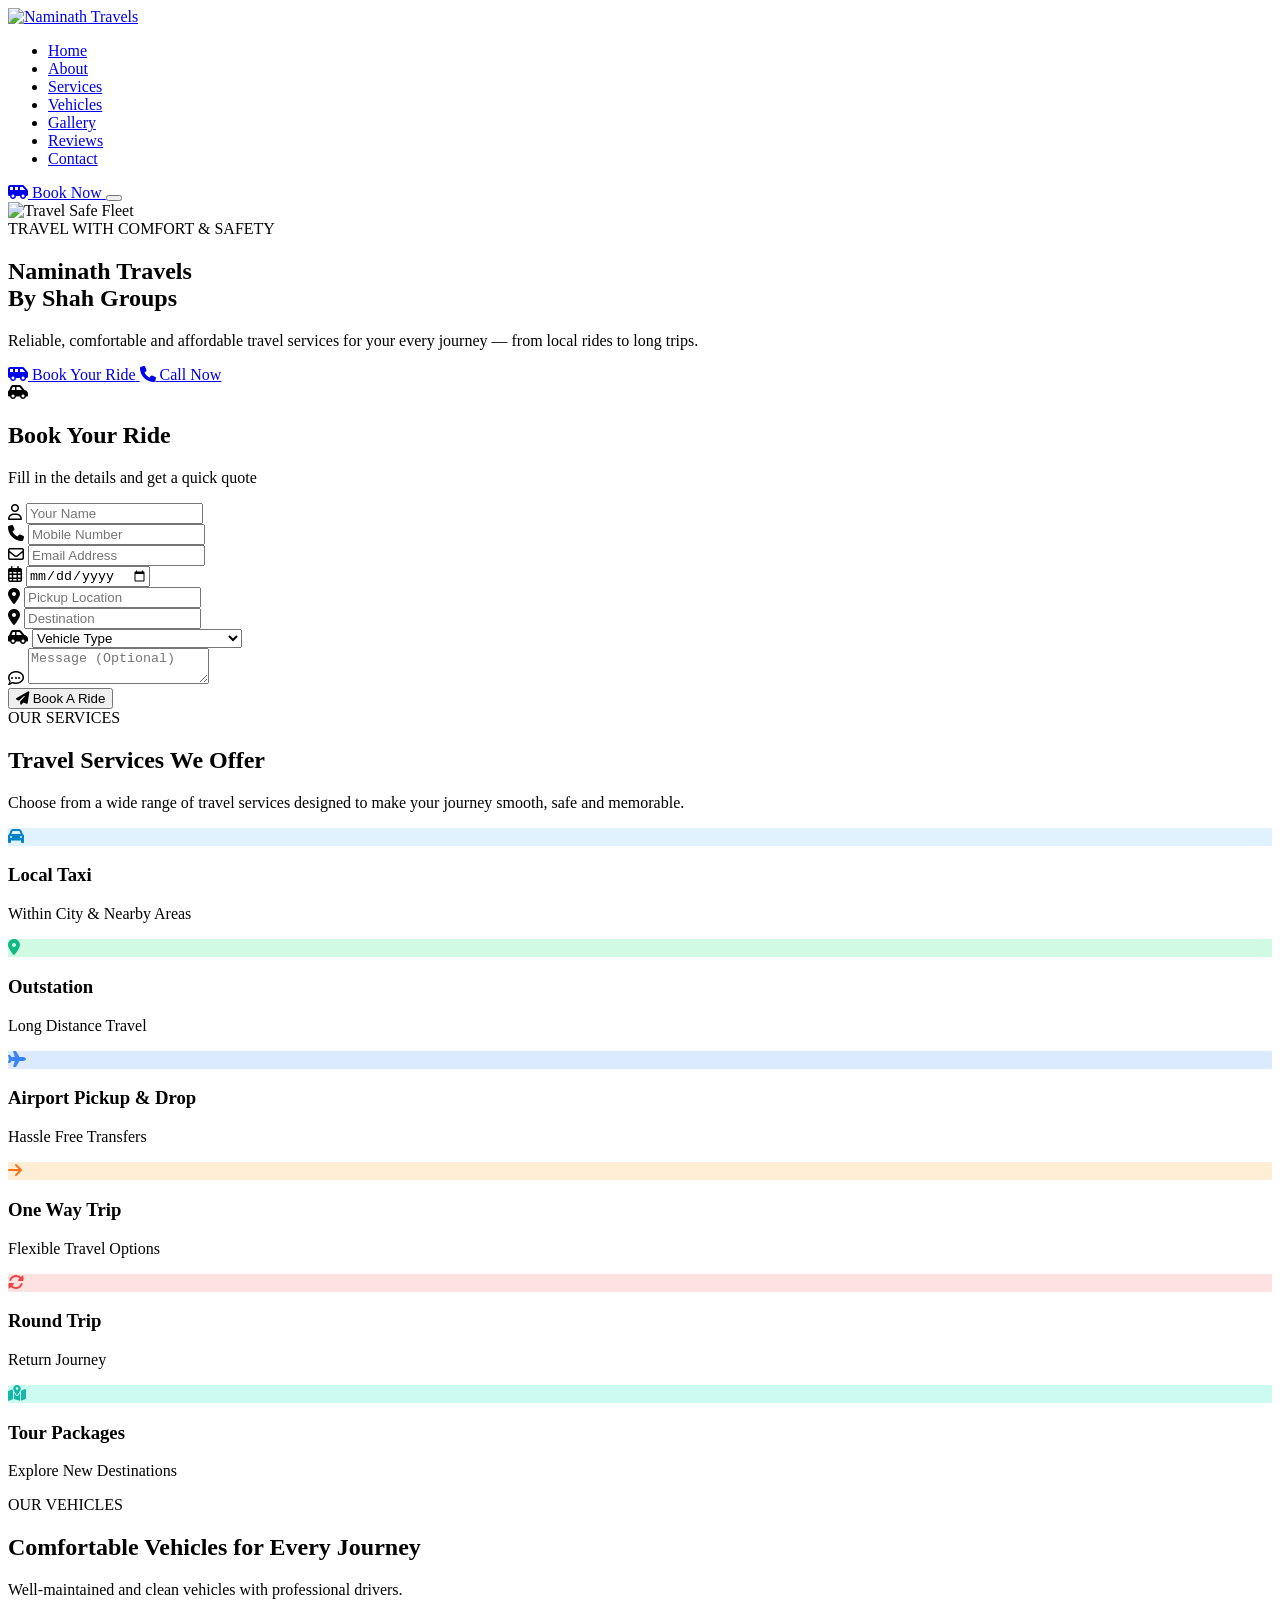
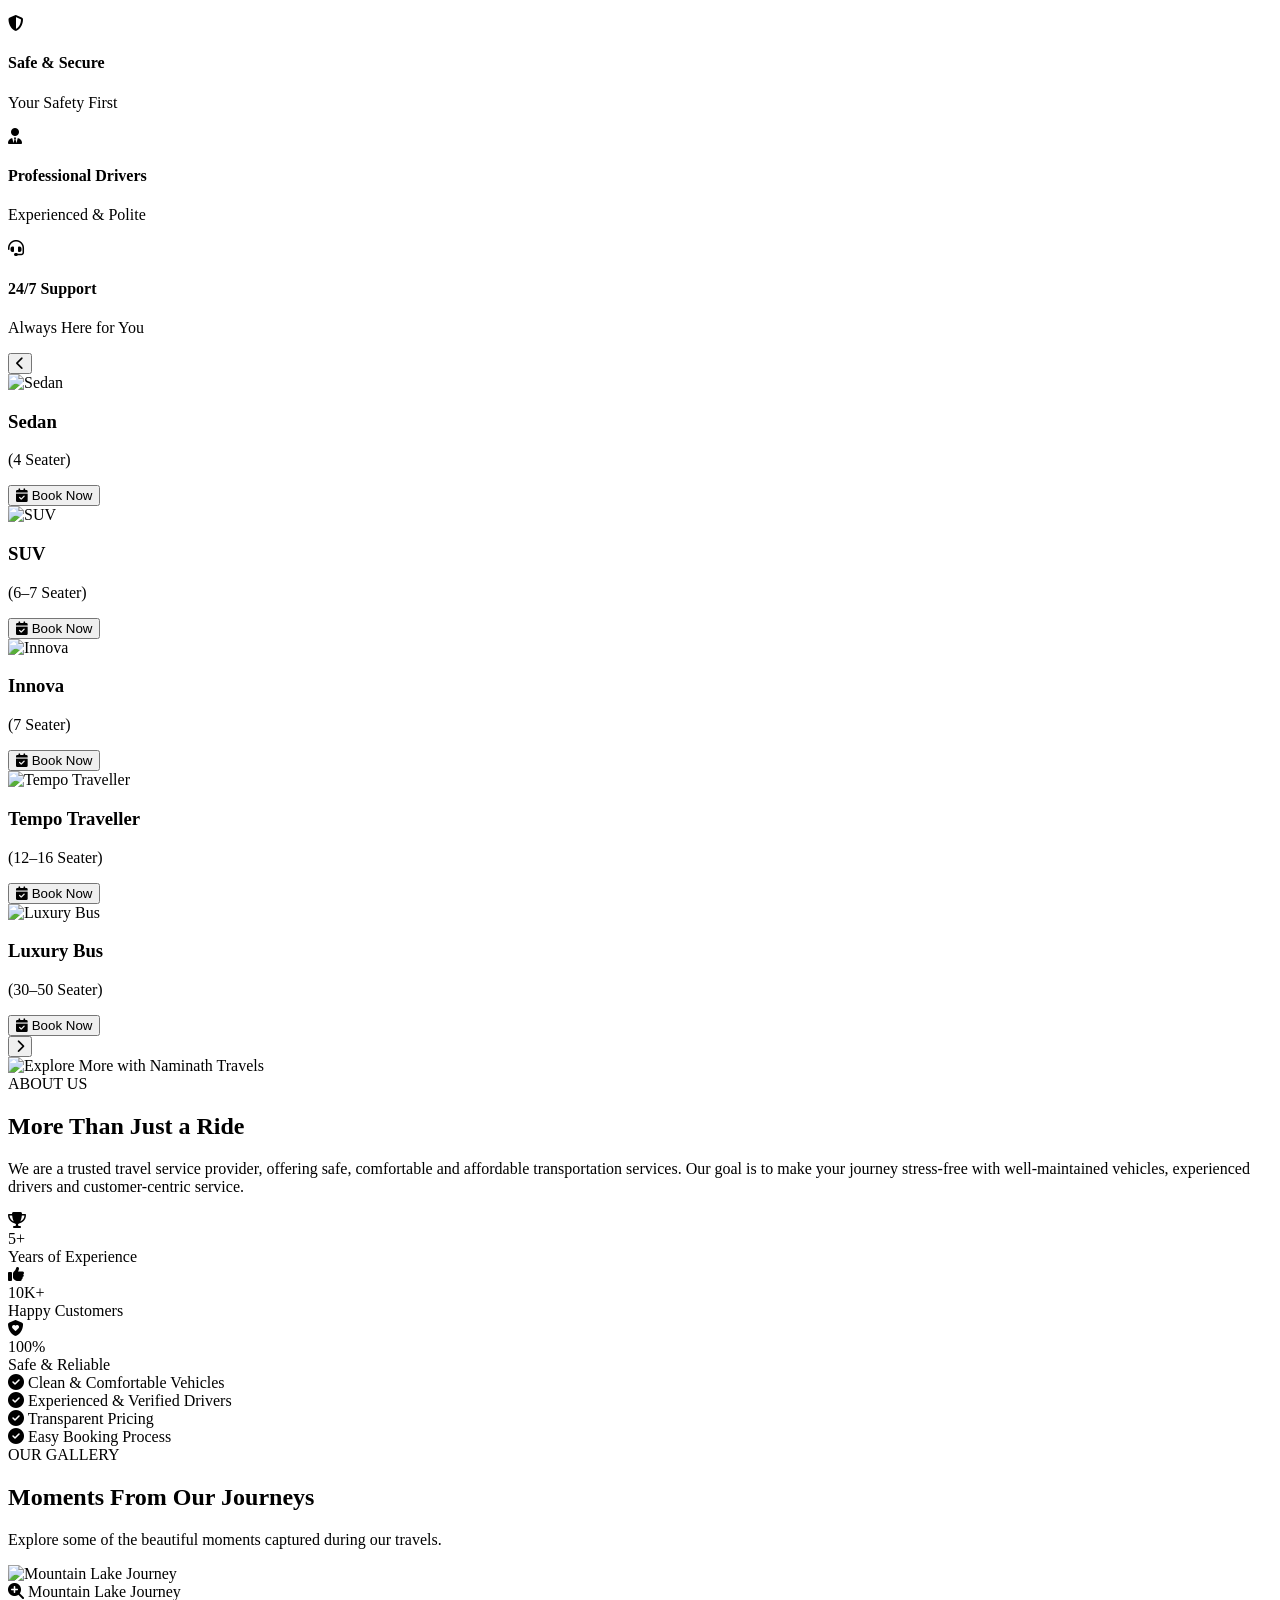
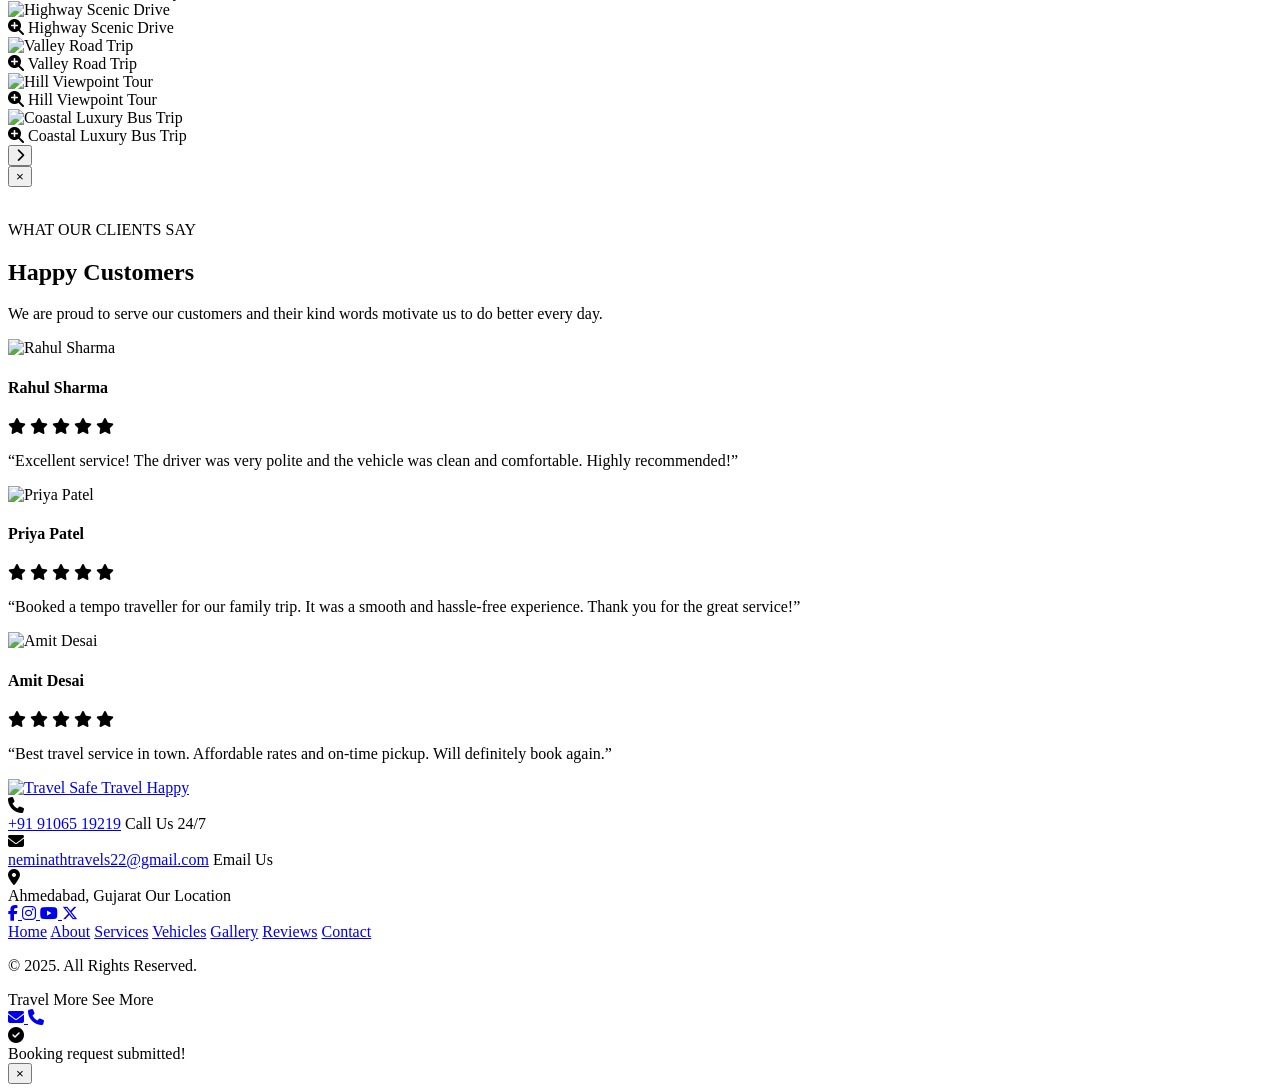
==== index.html @ 917da2f0 "first commit" ====
<!DOCTYPE html>
<html lang="en">

<head>

    <meta charset="UTF-8">

    <meta name="viewport" content="width=device-width, initial-scale=1.0">
    <meta name="google-site-verification" content="MZbZ-agS3AE0pfpEqQCuHUYzYTMNM126aPhy4WD2E-c" />

    <title>Naminath Travels - Safe Journeys Happy Memories | Taxi &amp; Tour Services</title>

    <meta name="description"
        content="Naminath Travels - Reliable, comfortable and affordable travel services for your every journey — from local rides to outstation long trips. Sedan, SUV, Innova, Tempo Traveller & Luxury Bus.">
    <meta name="keywords"
        content="naminath travels, taxi service, car rental, outstation cab, tempo traveller, luxury bus, ahmedabad gujarat, safe journeys, travel booking">
    <meta property="og:title" content="Naminath Travels - Travel Safe Travel Happy">
    <meta property="og:description"
        content="Reliable, comfortable and affordable travel services for your every journey.">
    <meta property="og:image" content="assets/images/hero-banner.png">
    <meta property="og:type" content="website">

    <link rel="preconnect" href="https://fonts.googleapis.com">
    <link rel="preconnect" href="https://fonts.gstatic.com" crossorigin>
    <link
        href="https://fonts.googleapis.com/css2?family=Caveat:wght@600;700&family=Plus+Jakarta+Sans:ital,wght@0,300;0,400;0,500;0,600;0,700;0,800;1,400;1,600&display=swap"
        rel="stylesheet">

    <link rel="stylesheet" href="https://cdnjs.cloudflare.com/ajax/libs/font-awesome/6.4.0/css/all.min.css"
        integrity="sha512-iecdLmaskl7CVkqkXNQ/ZH/XLlvWZOJyj7Yy7tcenmpD1ypASozpmT/E0iPtmFIB46ZmdtAc9eNBvH0H/ZpiBw=="
        crossorigin="anonymous" referrerpolicy="no-referrer" />

    <link rel="stylesheet" href="assets/css/style.css?v=4">

    <link rel="icon" type="image/png" href="assets/images/logo.png">
</head>

<body id="page-top">

    <header class="site-header" id="top-header">
        <div class="header-container">

            <a href="#home" class="brand-logo" aria-label="Naminath Travels Homepage">
                <img src="assets/images/logo.png" alt="Naminath Travels" class="logo-img">
            </a>

            <nav class="main-navigation" id="main-nav" aria-label="Main Navigation">
                <ul class="nav-menu">
                    <li class="nav-item"><a href="#home" class="nav-link active">Home</a></li>
                    <li class="nav-item"><a href="#about" class="nav-link">About</a></li>
                    <li class="nav-item"><a href="#services" class="nav-link">Services</a></li>
                    <li class="nav-item"><a href="#vehicles" class="nav-link">Vehicles</a></li>
                    <li class="nav-item"><a href="#gallery" class="nav-link">Gallery</a></li>
                    <li class="nav-item"><a href="#reviews" class="nav-link">Reviews</a></li>
                    <li class="nav-item"><a href="#contact" class="nav-link">Contact</a></li>
                </ul>
            </nav>

            <div class="header-actions">

                <a href="#booking-section" class="btn btn-primary btn-book-header">
                    <i class="fa-solid fa-van-shuttle"></i>
                    <span>Book Now</span>
                </a>

                <button class="mobile-toggle" id="mobile-menu-toggle" aria-label="Toggle navigation menu"
                    aria-expanded="false">
                    <span class="bar"></span>
                    <span class="bar"></span>
                    <span class="bar"></span>
                </button>
            </div>
        </div>
    </header>

    <main id="main-content">

        <section class="hero-section" id="home">

            <div class="hero-background-wrapper">
                <img src="assets/images/hero-banner.png" alt="Travel Safe Fleet" class="hero-bg-img">
                <div class="hero-overlay"></div>
            </div>

            <div class="container hero-container">

                <div class="hero-content">
                    <span class="hero-badge">TRAVEL WITH COMFORT &amp; SAFETY</span>
                    <h1 class="hero-title">
                        Naminath Travels<br>
                        <span class="text-orange">By Shah Groups</span>
                    </h1>
                    <p class="hero-description">
                        Reliable, comfortable and affordable travel services for your every journey &mdash; from local
                        rides to long trips.
                    </p>
                    <div class="hero-cta-buttons">

                        <a href="#booking-card" class="btn btn-primary btn-hero">
                            <i class="fa-solid fa-van-shuttle"></i>
                            <span>Book Your Ride</span>
                        </a>

                        <a href="tel:9106519219" class="btn btn-dark btn-hero">
                            <i class="fa-solid fa-phone"></i>
                            <span>Call Now</span>
                        </a>
                    </div>
                </div>

                <div class="hero-form-wrapper" id="booking-section">
                    <div class="booking-card" id="booking-card">

                        <div class="booking-card-header">
                            <div class="card-icon">
                                <i class="fa-solid fa-car-side"></i>
                            </div>
                            <div>
                                <h2 class="card-title">Book Your Ride</h2>
                                <p class="card-subtitle">Fill in the details and get a quick quote</p>
                            </div>
                        </div>

                        <div id="booking-alert" class="booking-alert" style="display: none;" role="alert"></div>

                        <form id="booking-form" class="booking-form" action="#" onsubmit="return false;" novalidate>

                            <div class="form-grid-2">

                                <div class="form-group">
                                    <div class="input-icon-wrapper">
                                        <i class="fa-regular fa-user input-icon"></i>
                                        <input type="text" name="name" id="name" class="form-control"
                                            placeholder="Your Name" required>
                                    </div>
                                </div>

                                <div class="form-group">
                                    <div class="input-icon-wrapper">
                                        <i class="fa-solid fa-phone input-icon"></i>
                                        <input type="tel" name="mobile" id="mobile" class="form-control"
                                            placeholder="Mobile Number" required>
                                    </div>
                                </div>
                            </div>

                            <div class="form-grid-2">

                                <div class="form-group">
                                    <div class="input-icon-wrapper">
                                        <i class="fa-regular fa-envelope input-icon"></i>
                                        <input type="email" name="email" id="email" class="form-control"
                                            placeholder="Email Address" required>
                                    </div>
                                </div>

                                <div class="form-group">
                                    <div class="input-icon-wrapper">
                                        <i class="fa-regular fa-calendar-days input-icon"></i>
                                        <input type="date" name="travel_date" id="travel_date" class="form-control"
                                            required>
                                    </div>
                                </div>
                            </div>

                            <div class="form-grid-2">

                                <div class="form-group">
                                    <div class="input-icon-wrapper">
                                        <i class="fa-solid fa-location-dot input-icon"></i>
                                        <input type="text" name="pickup" id="pickup" class="form-control"
                                            placeholder="Pickup Location" required>
                                    </div>
                                </div>

                                <div class="form-group">
                                    <div class="input-icon-wrapper">
                                        <i class="fa-solid fa-location-dot input-icon"></i>
                                        <input type="text" name="destination" id="destination" class="form-control"
                                            placeholder="Destination" required>
                                    </div>
                                </div>
                            </div>

                            <div class="form-group">
                                <div class="input-icon-wrapper">
                                    <i class="fa-solid fa-car-side input-icon"></i>
                                    <select name="vehicle_type" id="vehicle_type" class="form-control custom-select"
                                        required>
                                        <option value="" disabled selected>Vehicle Type</option>
                                        <option value="Sedan (4 Seater)">Sedan (4 Seater)</option>
                                        <option value="SUV (6–7 Seater)">SUV (6–7 Seater)</option>
                                        <option value="Innova (7 Seater)">Innova (7 Seater)</option>
                                        <option value="Tempo Traveller (12–16 Seater)">Tempo Traveller (12–16 Seater)
                                        </option>
                                        <option value="Luxury Bus (30–50 Seater)">Luxury Bus (30–50 Seater)</option>
                                    </select>
                                </div>
                            </div>

                            <div class="form-group">
                                <div class="input-icon-wrapper textarea-wrapper">
                                    <i class="fa-regular fa-comment-dots input-icon textarea-icon"></i>
                                    <textarea name="message" id="message" class="form-control" rows="2"
                                        placeholder="Message (Optional)"></textarea>
                                </div>
                            </div>

                            <button type="submit" id="btn-submit-booking" class="btn btn-primary btn-block btn-submit">
                                <i class="fa-solid fa-paper-plane"></i>
                                <span>Book A Ride</span>
                            </button>
                        </form>
                    </div>
                </div>
            </div>
        </section>

        <section class="services-section section-padding" id="services">
            <div class="container">

                <div class="section-header text-left">
                    <span class="section-tag">OUR SERVICES</span>
                    <h2 class="section-title">Travel Services We Offer</h2>
                    <p class="section-subtitle">
                        Choose from a wide range of travel services designed to make your journey smooth, safe and
                        memorable.
                    </p>
                </div>

                <div class="services-grid">

                    <div class="service-card" data-service="local-taxi">
                        <div class="service-icon-circle" style="background-color: #e0f2fe; color: #0284c7;">
                            <i class="fa-solid fa-car"></i>
                        </div>
                        <h3 class="service-title">Local Taxi</h3>
                        <p class="service-desc">Within City &amp; Nearby Areas</p>
                    </div>

                    <div class="service-card" data-service="outstation">
                        <div class="service-icon-circle" style="background-color: #d1fae5; color: #10b981;">
                            <i class="fa-solid fa-location-dot"></i>
                        </div>
                        <h3 class="service-title">Outstation</h3>
                        <p class="service-desc">Long Distance Travel</p>
                    </div>

                    <div class="service-card" data-service="airport-transfer">
                        <div class="service-icon-circle" style="background-color: #dbeafe; color: #3b82f6;">
                            <i class="fa-solid fa-plane"></i>
                        </div>
                        <h3 class="service-title">Airport Pickup &amp; Drop</h3>
                        <p class="service-desc">Hassle Free Transfers</p>
                    </div>

                    <div class="service-card" data-service="one-way">
                        <div class="service-icon-circle" style="background-color: #ffedd5; color: #f97316;">
                            <i class="fa-solid fa-arrow-right"></i>
                        </div>
                        <h3 class="service-title">One Way Trip</h3>
                        <p class="service-desc">Flexible Travel Options</p>
                    </div>

                    <div class="service-card" data-service="round-trip">
                        <div class="service-icon-circle" style="background-color: #fee2e2; color: #ef4444;">
                            <i class="fa-solid fa-rotate"></i>
                        </div>
                        <h3 class="service-title">Round Trip</h3>
                        <p class="service-desc">Return Journey</p>
                    </div>

                    <div class="service-card" data-service="tour-packages">
                        <div class="service-icon-circle" style="background-color: #ccfbf1; color: #14b8a6;">
                            <i class="fa-solid fa-map-location-dot"></i>
                        </div>
                        <h3 class="service-title">Tour Packages</h3>
                        <p class="service-desc">Explore New Destinations</p>
                    </div>
                </div>
            </div>
        </section>

        <section class="vehicles-section section-padding" id="vehicles">
            <div class="container">

                <div class="vehicles-header-row">
                    <div class="vehicles-title-col">
                        <span class="section-tag section-tag-orange">OUR VEHICLES</span>
                        <h2 class="section-title text-white">Comfortable Vehicles for Every Journey</h2>
                        <p class="section-subtitle text-light-muted">
                            Well-maintained and clean vehicles with professional drivers.
                        </p>
                    </div>

                    <div class="trust-badges-wrapper">

                        <div class="trust-badge-item">
                            <div class="trust-badge-icon">
                                <i class="fa-solid fa-shield-halved"></i>
                            </div>
                            <div class="trust-badge-text">
                                <h4>Safe &amp; Secure</h4>
                                <p>Your Safety First</p>
                            </div>
                        </div>

                        <div class="trust-badge-item">
                            <div class="trust-badge-icon">
                                <i class="fa-solid fa-user-tie"></i>
                            </div>
                            <div class="trust-badge-text">
                                <h4>Professional Drivers</h4>
                                <p>Experienced &amp; Polite</p>
                            </div>
                        </div>

                        <div class="trust-badge-item">
                            <div class="trust-badge-icon">
                                <i class="fa-solid fa-headset"></i>
                            </div>
                            <div class="trust-badge-text">
                                <h4>24/7 Support</h4>
                                <p>Always Here for You</p>
                            </div>
                        </div>
                    </div>
                </div>

                <div class="vehicles-slider-wrapper">

                    <button class="slider-btn prev-btn" id="vehicles-prev" aria-label="Previous Vehicle">
                        <i class="fa-solid fa-chevron-left"></i>
                    </button>

                    <div class="vehicles-track-container" id="vehicles-track-container">
                        <div class="vehicles-track" id="vehicles-track">

                            <div class="vehicle-card" data-vehicle-name="Sedan (4 Seater)">
                                <div class="vehicle-image-box">
                                    <img src="assets/images/sedan.png" alt="Sedan" class="vehicle-img" loading="lazy">
                                </div>
                                <div class="vehicle-card-body">
                                    <h3 class="vehicle-name">Sedan</h3>
                                    <p class="vehicle-capacity">(4 Seater)</p>
                                    <button type="button" class="btn-select-vehicle" title="Book Sedan">
                                        <i class="fa-solid fa-calendar-check"></i> Book Now
                                    </button>
                                </div>
                            </div>

                            <div class="vehicle-card" data-vehicle-name="SUV (6–7 Seater)">
                                <div class="vehicle-image-box">
                                    <img src="assets/images/suv.png" alt="SUV" class="vehicle-img" loading="lazy">
                                </div>
                                <div class="vehicle-card-body">
                                    <h3 class="vehicle-name">SUV</h3>
                                    <p class="vehicle-capacity">(6–7 Seater)</p>
                                    <button type="button" class="btn-select-vehicle" title="Book SUV">
                                        <i class="fa-solid fa-calendar-check"></i> Book Now
                                    </button>
                                </div>
                            </div>

                            <div class="vehicle-card" data-vehicle-name="Innova (7 Seater)">
                                <div class="vehicle-image-box">
                                    <img src="assets/images/innova.png" alt="Innova" class="vehicle-img" loading="lazy">
                                </div>
                                <div class="vehicle-card-body">
                                    <h3 class="vehicle-name">Innova</h3>
                                    <p class="vehicle-capacity">(7 Seater)</p>
                                    <button type="button" class="btn-select-vehicle" title="Book Innova">
                                        <i class="fa-solid fa-calendar-check"></i> Book Now
                                    </button>
                                </div>
                            </div>

                            <div class="vehicle-card" data-vehicle-name="Tempo Traveller (12–16 Seater)">
                                <div class="vehicle-image-box">
                                    <img src="assets/images/tempo-traveller.png" alt="Tempo Traveller"
                                        class="vehicle-img" loading="lazy">
                                </div>
                                <div class="vehicle-card-body">
                                    <h3 class="vehicle-name">Tempo Traveller</h3>
                                    <p class="vehicle-capacity">(12–16 Seater)</p>
                                    <button type="button" class="btn-select-vehicle" title="Book Tempo Traveller">
                                        <i class="fa-solid fa-calendar-check"></i> Book Now
                                    </button>
                                </div>
                            </div>

                            <div class="vehicle-card" data-vehicle-name="Luxury Bus (30–50 Seater)">
                                <div class="vehicle-image-box">
                                    <img src="assets/images/luxury-bus.png" alt="Luxury Bus" class="vehicle-img"
                                        loading="lazy">
                                </div>
                                <div class="vehicle-card-body">
                                    <h3 class="vehicle-name">Luxury Bus</h3>
                                    <p class="vehicle-capacity">(30–50 Seater)</p>
                                    <button type="button" class="btn-select-vehicle" title="Book Luxury Bus">
                                        <i class="fa-solid fa-calendar-check"></i> Book Now
                                    </button>
                                </div>
                            </div>
                        </div>
                    </div>

                    <button class="slider-btn next-btn" id="vehicles-next" aria-label="Next Vehicle">
                        <i class="fa-solid fa-chevron-right"></i>
                    </button>
                </div>
            </div>
        </section>

        <section class="about-section section-padding" id="about">
            <div class="container">
                <div class="about-grid">

                    <div class="about-image-col">
                        <div class="about-image-frame">
                            <img src="assets/images/about-window.png" alt="Explore More with Naminath Travels"
                                class="about-img" loading="lazy">
                        </div>
                    </div>

                    <div class="about-content-col">
                        <span class="section-tag">ABOUT US</span>
                        <h2 class="section-title">More Than Just a Ride</h2>
                        <p class="about-desc">
                            We are a trusted travel service provider, offering safe, comfortable and affordable
                            transportation services. Our goal is to make your journey stress-free with well-maintained
                            vehicles, experienced drivers and customer-centric service.
                        </p>

                        <div class="about-stats-row">

                            <div class="stat-item">
                                <div class="stat-icon-wrap">
                                    <i class="fa-solid fa-trophy"></i>
                                </div>
                                <div class="stat-text-wrap">
                                    <div class="stat-number">5+</div>
                                    <div class="stat-label">Years of Experience</div>
                                </div>
                            </div>

                            <div class="stat-item">
                                <div class="stat-icon-wrap">
                                    <i class="fa-solid fa-thumbs-up"></i>
                                </div>
                                <div class="stat-text-wrap">
                                    <div class="stat-number">10K+</div>
                                    <div class="stat-label">Happy Customers</div>
                                </div>
                            </div>

                            <div class="stat-item">
                                <div class="stat-icon-wrap">
                                    <i class="fa-solid fa-shield-heart"></i>
                                </div>
                                <div class="stat-text-wrap">
                                    <div class="stat-number">100%</div>
                                    <div class="stat-label">Safe &amp; Reliable</div>
                                </div>
                            </div>
                        </div>

                        <div class="about-checklist-grid">
                            <div class="checklist-item">
                                <span class="check-icon">
                                    <i class="fa-solid fa-circle-check"></i>
                                </span>
                                <span class="check-text">Clean &amp; Comfortable Vehicles</span>
                            </div>

                            <div class="checklist-item">
                                <span class="check-icon">
                                    <i class="fa-solid fa-circle-check"></i>
                                </span>
                                <span class="check-text">Experienced &amp; Verified Drivers</span>
                            </div>

                            <div class="checklist-item">
                                <span class="check-icon">
                                    <i class="fa-solid fa-circle-check"></i>
                                </span>
                                <span class="check-text">Transparent Pricing</span>
                            </div>

                            <div class="checklist-item">
                                <span class="check-icon">
                                    <i class="fa-solid fa-circle-check"></i>
                                </span>
                                <span class="check-text">Easy Booking Process</span>
                            </div>
                        </div>
                    </div>
                </div>
            </div>
        </section>

        <section class="gallery-section section-padding" id="gallery">
            <div class="gallery-bg-overlay"></div>
            <div class="container gallery-container">

                <div class="gallery-header">
                    <span class="section-tag section-tag-orange">OUR GALLERY</span>
                    <h2 class="section-title text-white">Moments From Our Journeys</h2>
                    <p class="section-subtitle text-light-muted">
                        Explore some of the beautiful moments captured during our travels.
                    </p>
                </div>

                <div class="gallery-carousel-wrapper">
                    <div class="gallery-track" id="gallery-track">

                        <div class="gallery-card" data-index="0">
                            <img src="assets/images/gallery-1.png" alt="Mountain Lake Journey" class="gallery-img"
                                loading="lazy">
                            <div class="gallery-overlay">
                                <span class="gallery-view-btn"><i class="fa-solid fa-magnifying-glass-plus"></i></span>
                                <span class="gallery-caption">Mountain Lake Journey</span>
                            </div>
                        </div>

                        <div class="gallery-card" data-index="1">
                            <img src="assets/images/gallery-2.png" alt="Highway Scenic Drive" class="gallery-img"
                                loading="lazy">
                            <div class="gallery-overlay">
                                <span class="gallery-view-btn"><i class="fa-solid fa-magnifying-glass-plus"></i></span>
                                <span class="gallery-caption">Highway Scenic Drive</span>
                            </div>
                        </div>

                        <div class="gallery-card" data-index="2">
                            <img src="assets/images/gallery-3.png" alt="Valley Road Trip" class="gallery-img"
                                loading="lazy">
                            <div class="gallery-overlay">
                                <span class="gallery-view-btn"><i class="fa-solid fa-magnifying-glass-plus"></i></span>
                                <span class="gallery-caption">Valley Road Trip</span>
                            </div>
                        </div>

                        <div class="gallery-card" data-index="3">
                            <img src="assets/images/gallery-4.png" alt="Hill Viewpoint Tour" class="gallery-img"
                                loading="lazy">
                            <div class="gallery-overlay">
                                <span class="gallery-view-btn"><i class="fa-solid fa-magnifying-glass-plus"></i></span>
                                <span class="gallery-caption">Hill Viewpoint Tour</span>
                            </div>
                        </div>

                        <div class="gallery-card" data-index="4">
                            <img src="assets/images/gallery-5.png" alt="Coastal Luxury Bus Trip" class="gallery-img"
                                loading="lazy">
                            <div class="gallery-overlay">
                                <span class="gallery-view-btn"><i class="fa-solid fa-magnifying-glass-plus"></i></span>
                                <span class="gallery-caption">Coastal Luxury Bus Trip</span>
                            </div>
                        </div>
                    </div>

                    <button class="gallery-nav-btn next-btn" id="gallery-next" aria-label="Next Gallery Image">
                        <i class="fa-solid fa-chevron-right"></i>
                    </button>
                </div>
            </div>
        </section>

        <div class="gallery-modal" id="gallery-modal" aria-hidden="true" role="dialog">
            <button class="modal-close" id="modal-close" aria-label="Close Preview">&times;</button>
            <div class="modal-content">
                <img src="" alt="" id="modal-img">
                <p id="modal-caption"></p>
            </div>
        </div>

        <section class="testimonials-section section-padding" id="reviews">
            <div class="container">
                <div class="testimonials-wrapper">

                    <div class="testimonials-header-col">
                        <span class="section-tag">WHAT OUR CLIENTS SAY</span>
                        <h2 class="section-title">Happy Customers</h2>
                        <p class="section-subtitle">
                            We are proud to serve our customers and their kind words motivate us to do better every day.
                        </p>
                    </div>

                    <div class="testimonials-cards-grid">

                        <div class="testimonial-card">
                            <div class="testimonial-user-row">
                                <img src="assets/images/avatar-1.png" alt="Rahul Sharma" class="testimonial-avatar"
                                    loading="lazy">
                                <div class="testimonial-user-info">
                                    <h4 class="testimonial-name">Rahul Sharma</h4>
                                    <div class="star-rating" aria-label="5 stars rating">
                                        <i class="fa-solid fa-star"></i>
                                        <i class="fa-solid fa-star"></i>
                                        <i class="fa-solid fa-star"></i>
                                        <i class="fa-solid fa-star"></i>
                                        <i class="fa-solid fa-star"></i>
                                    </div>
                                </div>
                            </div>
                            <p class="testimonial-comment">&ldquo;Excellent service! The driver was very polite and the
                                vehicle was clean and comfortable. Highly recommended!&rdquo;</p>
                        </div>

                        <div class="testimonial-card">
                            <div class="testimonial-user-row">
                                <img src="assets/images/avatar-2.png" alt="Priya Patel" class="testimonial-avatar"
                                    loading="lazy">
                                <div class="testimonial-user-info">
                                    <h4 class="testimonial-name">Priya Patel</h4>
                                    <div class="star-rating" aria-label="5 stars rating">
                                        <i class="fa-solid fa-star"></i>
                                        <i class="fa-solid fa-star"></i>
                                        <i class="fa-solid fa-star"></i>
                                        <i class="fa-solid fa-star"></i>
                                        <i class="fa-solid fa-star"></i>
                                    </div>
                                </div>
                            </div>
                            <p class="testimonial-comment">&ldquo;Booked a tempo traveller for our family trip. It was a
                                smooth and hassle-free experience. Thank you for the great service!&rdquo;</p>
                        </div>

                        <div class="testimonial-card">
                            <div class="testimonial-user-row">
                                <img src="assets/images/avatar-3.png" alt="Amit Desai" class="testimonial-avatar"
                                    loading="lazy">
                                <div class="testimonial-user-info">
                                    <h4 class="testimonial-name">Amit Desai</h4>
                                    <div class="star-rating" aria-label="5 stars rating">
                                        <i class="fa-solid fa-star"></i>
                                        <i class="fa-solid fa-star"></i>
                                        <i class="fa-solid fa-star"></i>
                                        <i class="fa-solid fa-star"></i>
                                        <i class="fa-solid fa-star"></i>
                                    </div>
                                </div>
                            </div>
                            <p class="testimonial-comment">&ldquo;Best travel service in town. Affordable rates and
                                on-time pickup. Will definitely book again.&rdquo;</p>
                        </div>
                    </div>
                </div>
            </div>
        </section>
    </main>

    <footer class="site-footer" id="contact">
        <div class="container footer-container">

            <div class="footer-top-row">

                <div class="footer-brand">
                    <a href="#home" class="footer-logo">
                        <img src="assets/images/logo.png" alt="Travel Safe Travel Happy" class="footer-logo-img">
                    </a>
                </div>

                <div class="footer-contact-item">
                    <div class="contact-icon-box">
                        <i class="fa-solid fa-phone"></i>
                    </div>
                    <div class="contact-details">
                        <a href="tel:919106519219" class="contact-main">+91 91065 19219</a>
                        <span class="contact-sub">Call Us 24/7</span>
                    </div>
                </div>

                <div class="footer-contact-item">
                    <div class="contact-icon-box">
                        <i class="fa-solid fa-envelope"></i>
                    </div>
                    <div class="contact-details">
                        <a href="mailto:naminathtravels22@gmail.com"
                            class="contact-main">neminathtravels22@gmail.com</a>
                        <span class="contact-sub">Email Us</span>
                    </div>
                </div>

                <div class="footer-contact-item">
                    <div class="contact-icon-box">
                        <i class="fa-solid fa-location-dot"></i>
                    </div>
                    <div class="contact-details">
                        <span class="contact-main">Ahmedabad, Gujarat</span>
                        <span class="contact-sub">Our Location</span>
                    </div>
                </div>

                <div class="footer-socials">
                    <a href="https://facebook.com" target="_blank" rel="noopener noreferrer" class="social-btn"
                        aria-label="Facebook">
                        <i class="fa-brands fa-facebook-f"></i>
                    </a>
                    <a href="https://instagram.com" target="_blank" rel="noopener noreferrer" class="social-btn"
                        aria-label="Instagram">
                        <i class="fa-brands fa-instagram"></i>
                    </a>
                    <a href="https://youtube.com" target="_blank" rel="noopener noreferrer" class="social-btn"
                        aria-label="YouTube">
                        <i class="fa-brands fa-youtube"></i>
                    </a>
                    <a href="https://twitter.com" target="_blank" rel="noopener noreferrer" class="social-btn"
                        aria-label="Twitter">
                        <i class="fa-brands fa-x-twitter"></i>
                    </a>
                </div>
            </div>

            <div class="footer-divider"></div>

            <div class="footer-bottom-row">
                <nav class="footer-nav" aria-label="Footer Navigation">
                    <a href="#home">Home</a>
                    <a href="#about">About</a>
                    <a href="#services">Services</a>
                    <a href="#vehicles">Vehicles</a>
                    <a href="#gallery">Gallery</a>
                    <a href="#reviews">Reviews</a>
                    <a href="#contact">Contact</a>
                </nav>

                <div class="footer-copyright">
                    <p>&copy; 2025. All Rights Reserved.</p>
                </div>

                <div class="footer-script-tag">
                    <img src="assets/images/travel-more-script.png" alt="Travel More See More" class="script-tag-img"
                        onerror="this.outerHTML='<span class=\'script-text\'>Travel More See More</span>'">
                </div>
            </div>
        </div>
    </footer>

    <div class="floating-contact-bar">

        <a href="mailto:naminathtravels22@gmail.com?subject=Ride%20Booking%20Inquiry%20-%20Safe%20Journeys"
            class="float-btn btn-email" aria-label="Send Email Inquiry">
            <i class="fa-solid fa-envelope"></i>
        </a>

        <a href="tel:919106519219" class="float-btn btn-call" aria-label="Call Now">
            <i class="fa-solid fa-phone"></i>
        </a>
    </div>

    <div id="booking-receipt-modal" class="booking-receipt-modal-overlay" style="display: none;">
        <div class="booking-receipt-card">

            <div class="receipt-header">
                <div class="receipt-badge-icon">
                    <i class="fa-solid fa-circle-check"></i>
                </div>
                <h3>Ride Request Registered!</h3>
                <p>Thank you for choosing Naminath Travels. Here is your trip booking summary.</p>
                <button class="receipt-close-btn" onclick="closeBookingReceiptModal()"
                    aria-label="Close receipt">&times;</button>
            </div>

            <div class="receipt-body">
                <div class="receipt-id-row">
                    <div>
                        <span class="receipt-sub">Booking Reference ID</span>
                        <div class="receipt-id-val" id="receipt-booking-id">BK-20261026-XXXX</div>
                    </div>
                    <button type="button" class="receipt-copy-btn" onclick="copyReceiptBookingId()"
                        id="btn-copy-receipt-id">
                        <i class="fa-solid fa-copy"></i> <span>Copy ID</span>
                    </button>
                </div>

                <div class="receipt-status-banner">
                    <span class="status-indicator-dot"></span>
                    <div>
                        <strong>STATUS: PENDING ADMIN APPROVAL</strong>
                        <p>Our fleet dispatch team has received your inquiry. We will contact you shortly to confirm
                            driver and vehicle availability.</p>
                    </div>
                </div>

                <div class="receipt-grid">
                    <div class="receipt-item">
                        <span class="receipt-label"><i class="fa-solid fa-user"></i> Passenger Name</span>
                        <span class="receipt-value" id="receipt-passenger-name">—</span>
                    </div>
                    <div class="receipt-item">
                        <span class="receipt-label"><i class="fa-solid fa-phone"></i> Contact Mobile</span>
                        <span class="receipt-value" id="receipt-passenger-phone">—</span>
                    </div>
                    <div class="receipt-item">
                        <span class="receipt-label"><i class="fa-solid fa-envelope"></i> Email Address</span>
                        <span class="receipt-value" id="receipt-passenger-email">—</span>
                    </div>
                    <div class="receipt-item">
                        <span class="receipt-label"><i class="fa-solid fa-car"></i> Vehicle Reserved</span>
                        <span class="receipt-value highlight-car" id="receipt-vehicle">—</span>
                    </div>
                    <div class="receipt-item">
                        <span class="receipt-label"><i class="fa-solid fa-location-dot"></i> Pickup Location</span>
                        <span class="receipt-value" id="receipt-pickup">—</span>
                    </div>
                    <div class="receipt-item">
                        <span class="receipt-label"><i class="fa-solid fa-flag-checkered"></i> Destination</span>
                        <span class="receipt-value" id="receipt-destination">—</span>
                    </div>
                    <div class="receipt-item">
                        <span class="receipt-label"><i class="fa-solid fa-calendar-day"></i> Date of Travel</span>
                        <span class="receipt-value" id="receipt-date">—</span>
                    </div>
                    <div class="receipt-item">
                        <span class="receipt-label"><i class="fa-solid fa-clock"></i> Submission Time</span>
                        <span class="receipt-value" id="receipt-time">—</span>
                    </div>
                </div>

                <div class="receipt-instructions-box" id="receipt-instructions-box" style="display: none;">
                    <span class="receipt-label"><i class="fa-solid fa-comment-dots"></i> Special Instructions /
                        Notes</span>
                    <div class="receipt-instructions-text" id="receipt-instructions-text"></div>
                </div>

                <div class="receipt-notice">
                    <i class="fa-solid fa-circle-info"></i>
                    <div>
                        A confirmation copy has been sent to your email (<strong id="receipt-notice-email"></strong>).
                        Keep your <strong>Booking ID</strong> handy for fast support inquiries.
                    </div>
                </div>
            </div>

            <div class="receipt-footer">
                <button type="button" class="btn-receipt-action btn-receipt-close" onclick="closeBookingReceiptModal()">
                    <i class="fa-solid fa-check"></i> Done
                </button>
            </div>
        </div>
    </div>

    <div id="booking-toast" class="toast-notification" role="status" aria-live="polite">
        <div class="toast-icon"><i class="fa-solid fa-circle-check"></i></div>
        <div class="toast-message" id="toast-message">Booking request submitted!</div>
        <button class="toast-close" id="toast-close" aria-label="Close notification">&times;</button>
    </div>

    <script src="https://cdn.jsdelivr.net/npm/@emailjs/browser@3/dist/email.min.js"></script>

    <script src="assets/js/main.js"></script>
</body>

</html>
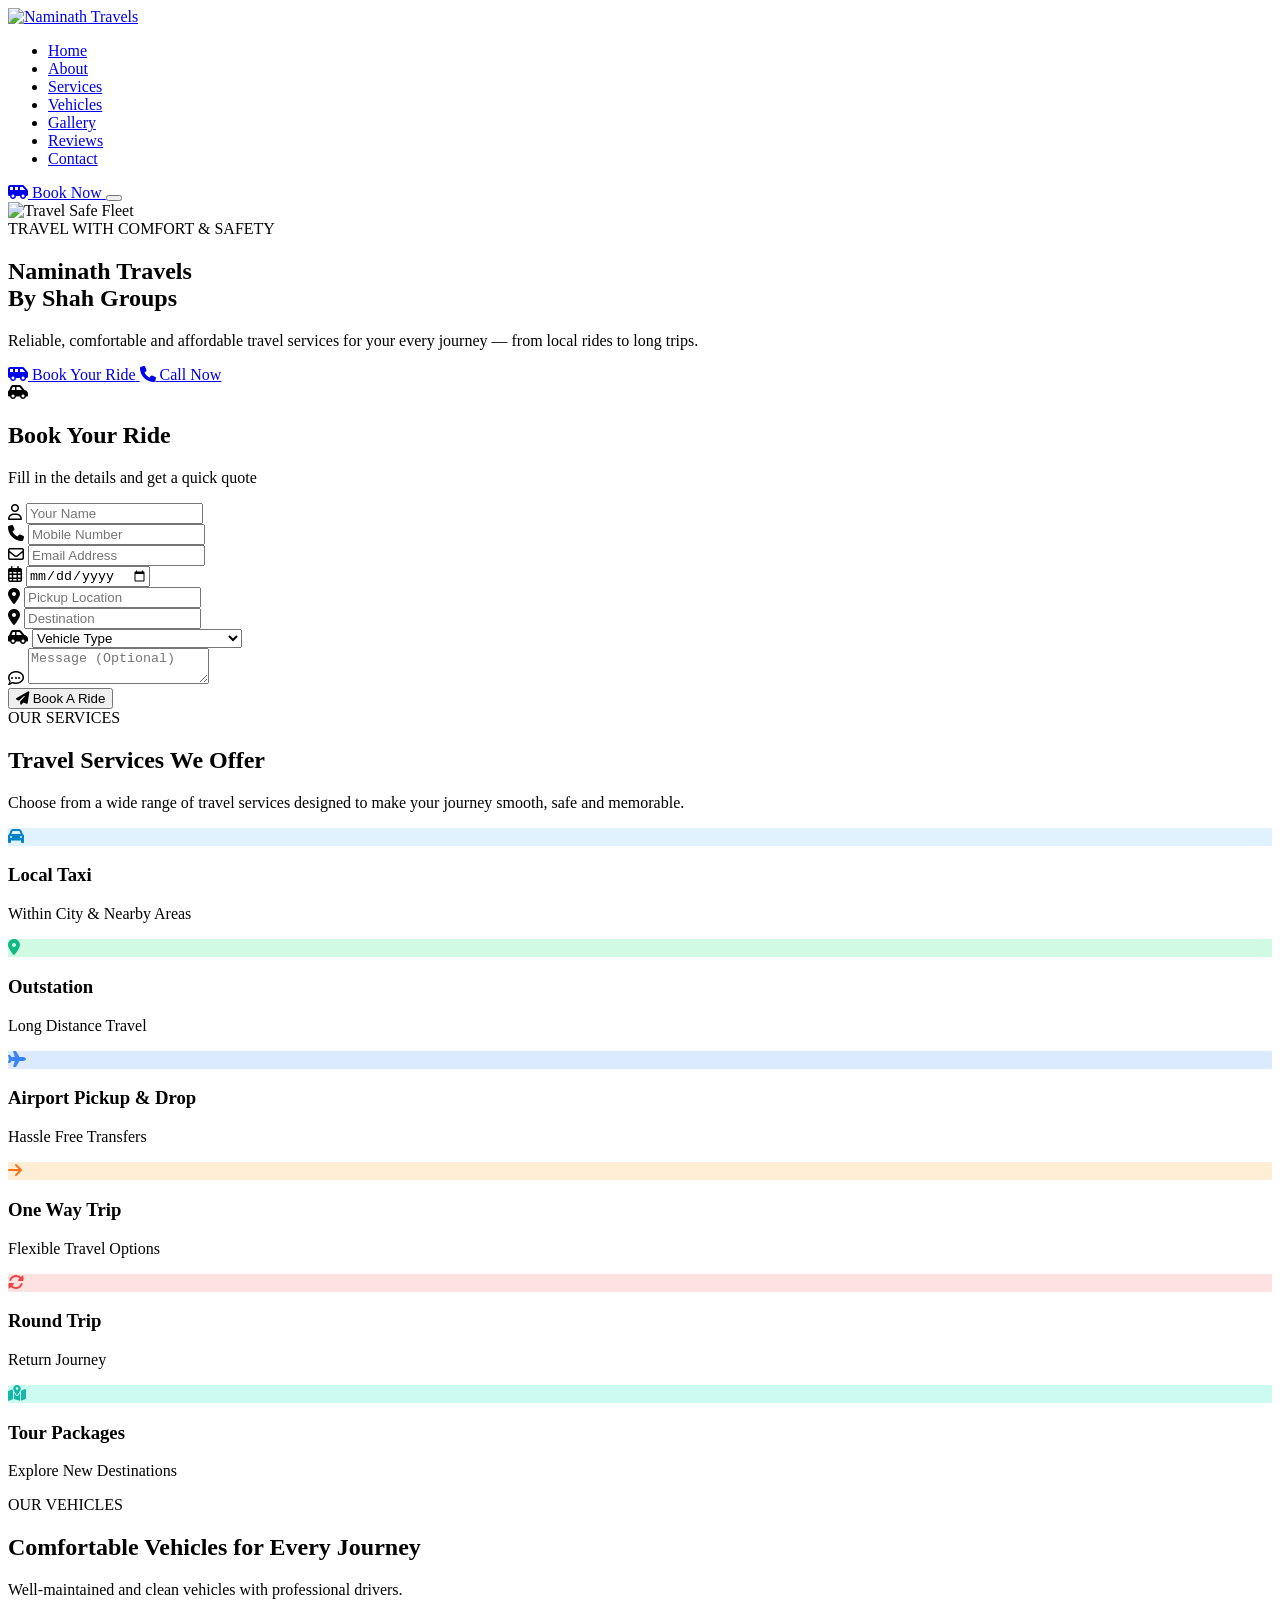
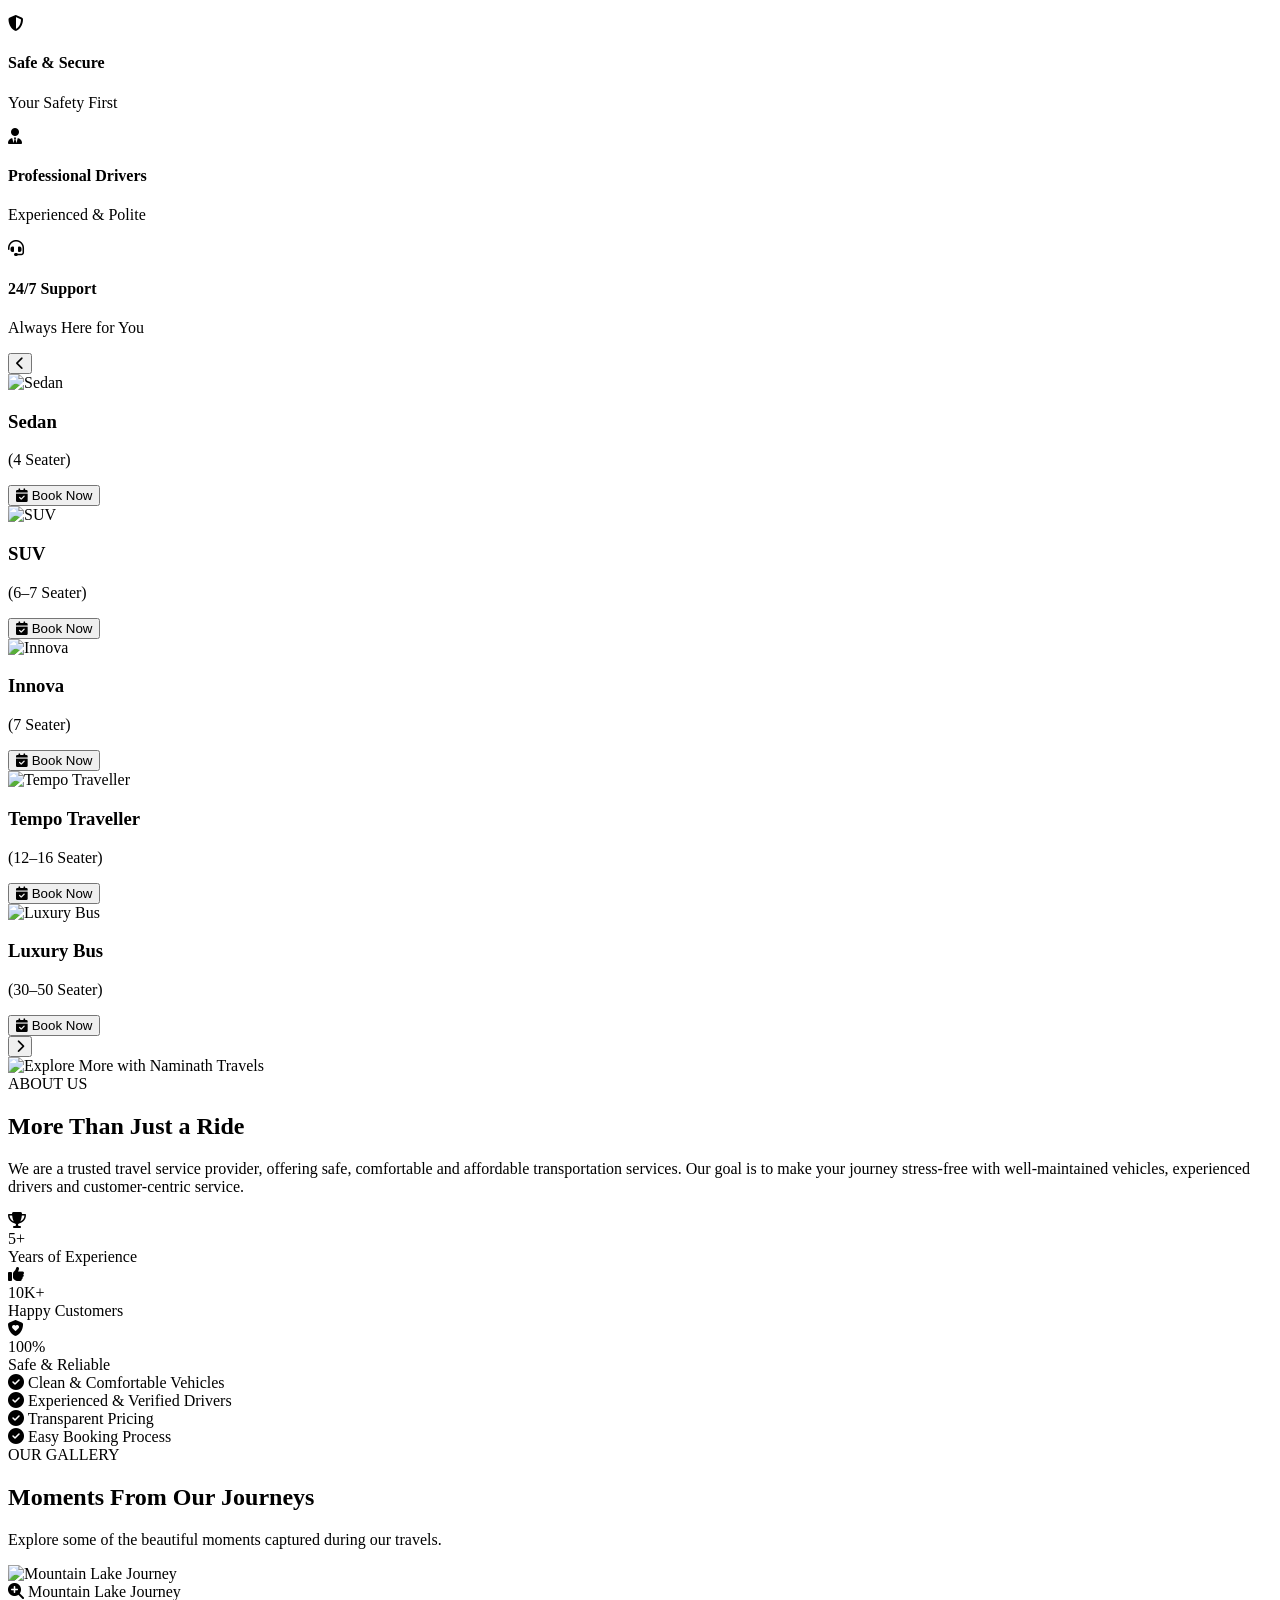
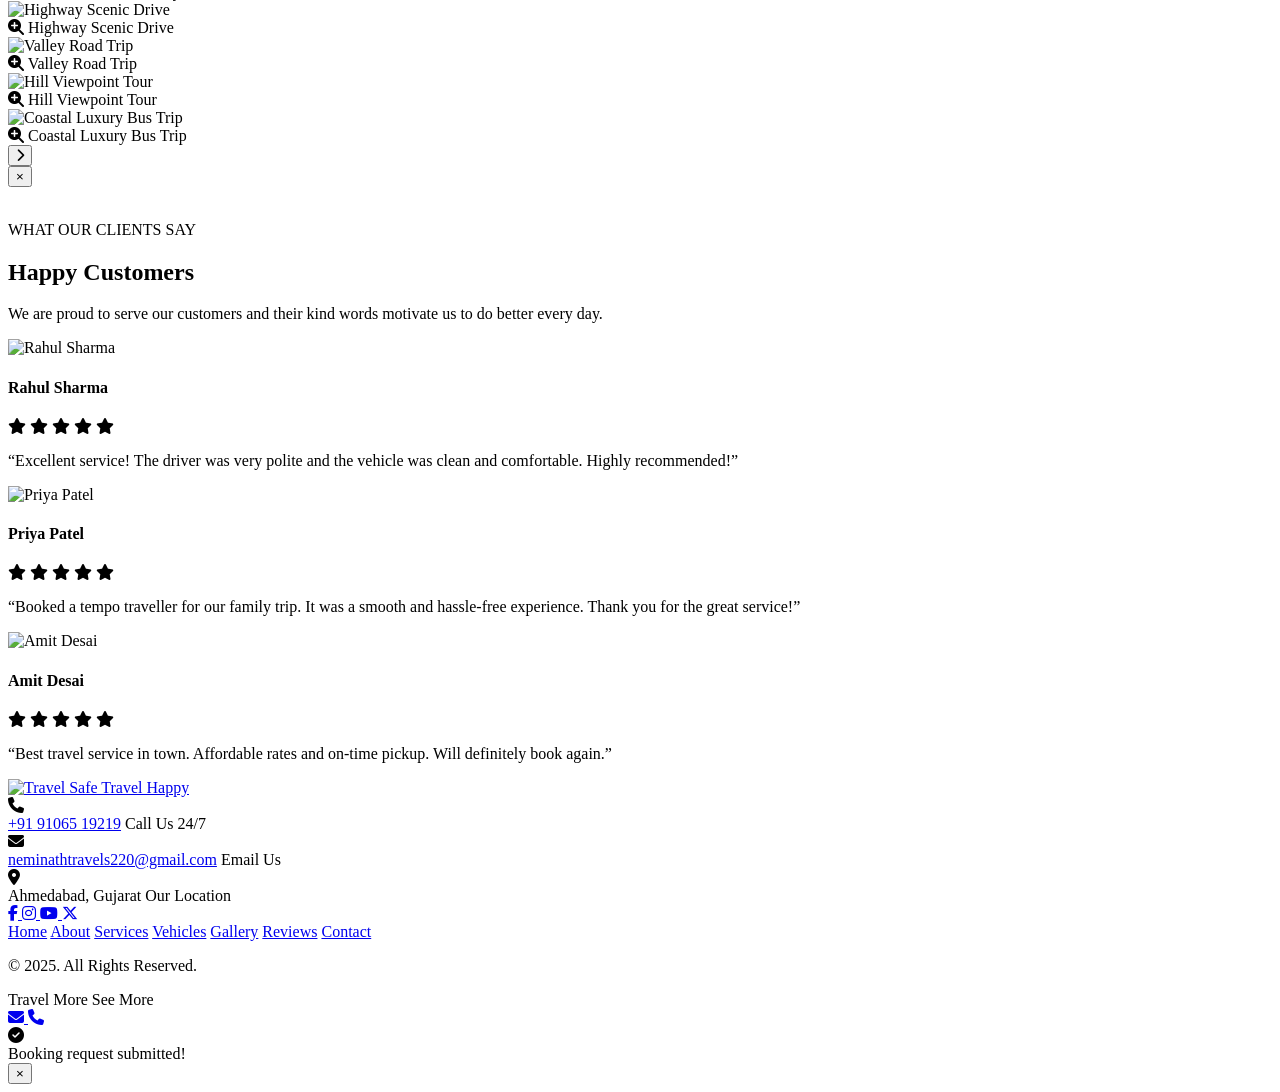
==== commit 3431d921: "Update business email to neminathtravels220@gmail.com and Brevo API key" ====
--- a/index.html
+++ b/index.html
@@ -677,8 +677,8 @@
                         <i class="fa-solid fa-envelope"></i>
                     </div>
                     <div class="contact-details">
-                        <a href="mailto:naminathtravels22@gmail.com"
-                            class="contact-main">neminathtravels22@gmail.com</a>
+                        <a href="mailto:neminathtravels220@gmail.com"
+                            class="contact-main">neminathtravels220@gmail.com</a>
                         <span class="contact-sub">Email Us</span>
                     </div>
                 </div>
@@ -740,7 +740,7 @@
 
     <div class="floating-contact-bar">
 
-        <a href="mailto:naminathtravels22@gmail.com?subject=Ride%20Booking%20Inquiry%20-%20Safe%20Journeys"
+        <a href="mailto:neminathtravels220@gmail.com?subject=Ride%20Booking%20Inquiry%20-%20Safe%20Journeys"
             class="float-btn btn-email" aria-label="Send Email Inquiry">
             <i class="fa-solid fa-envelope"></i>
         </a>
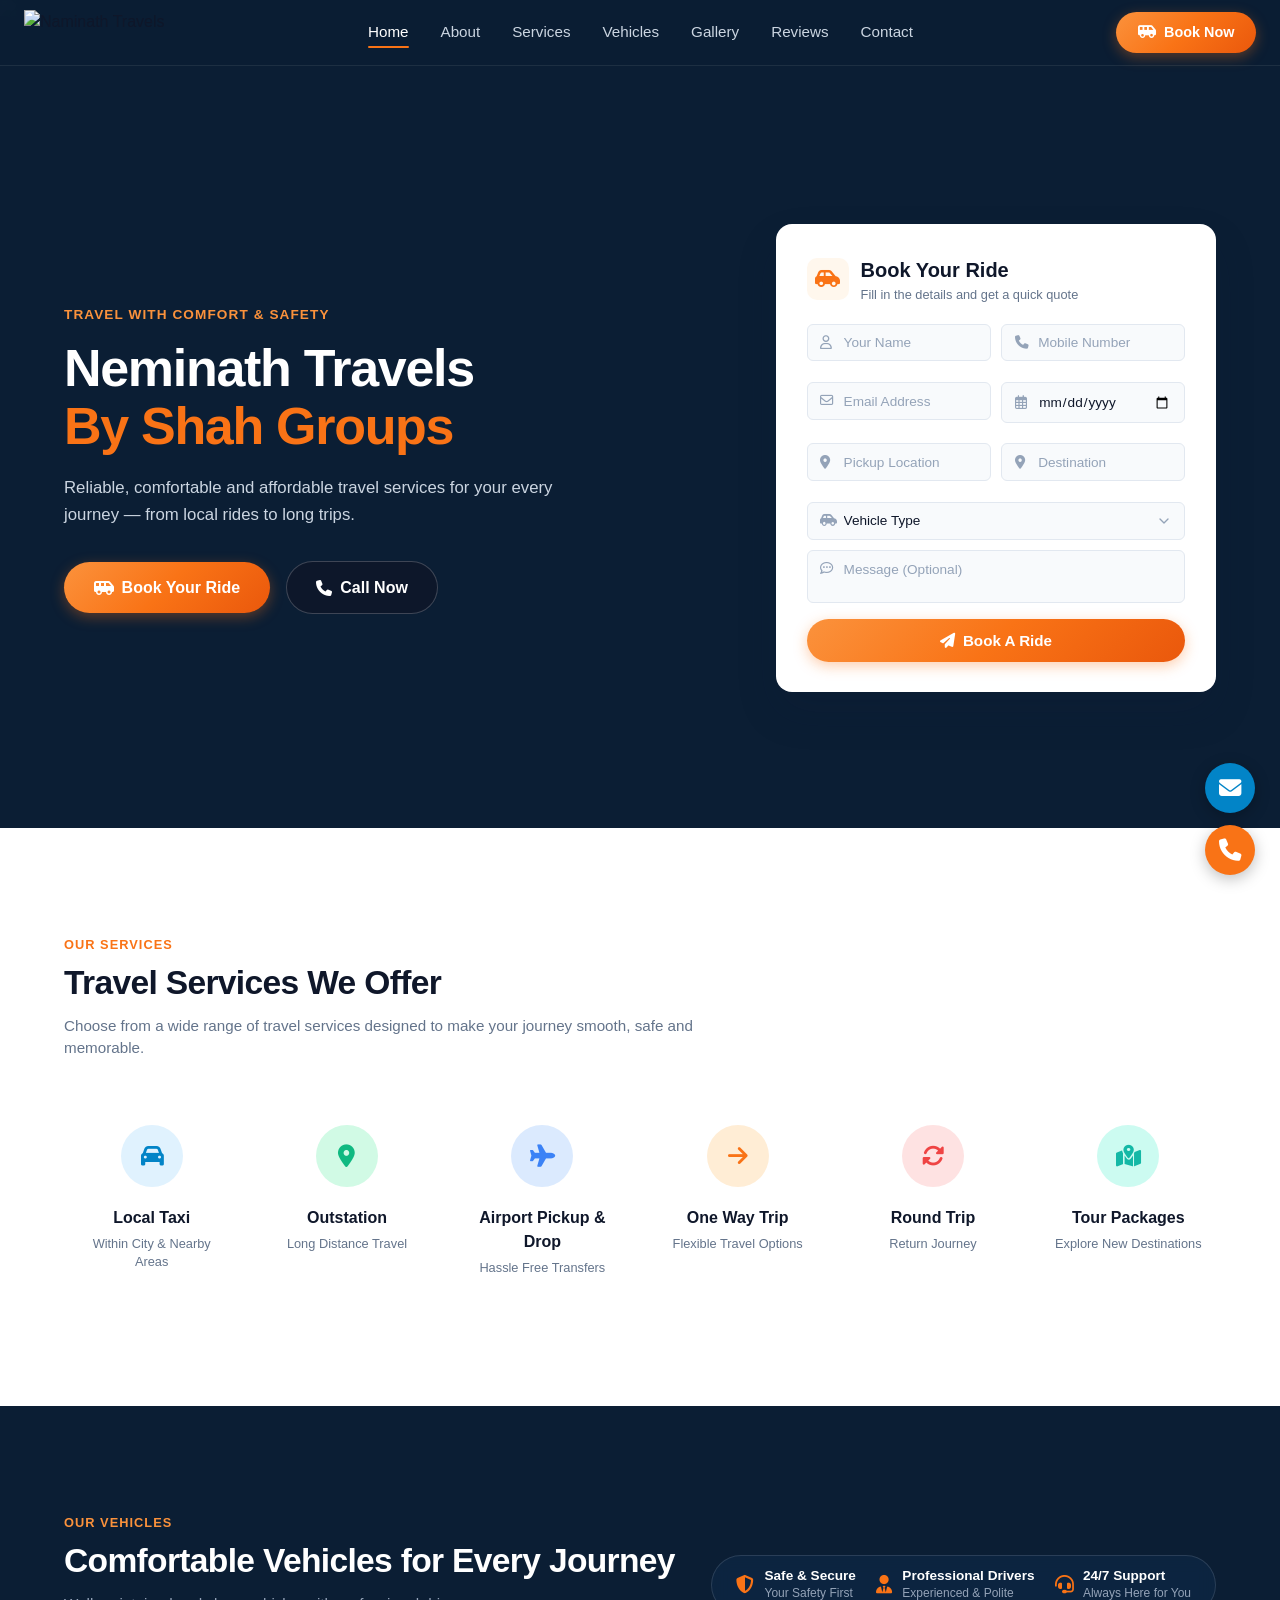
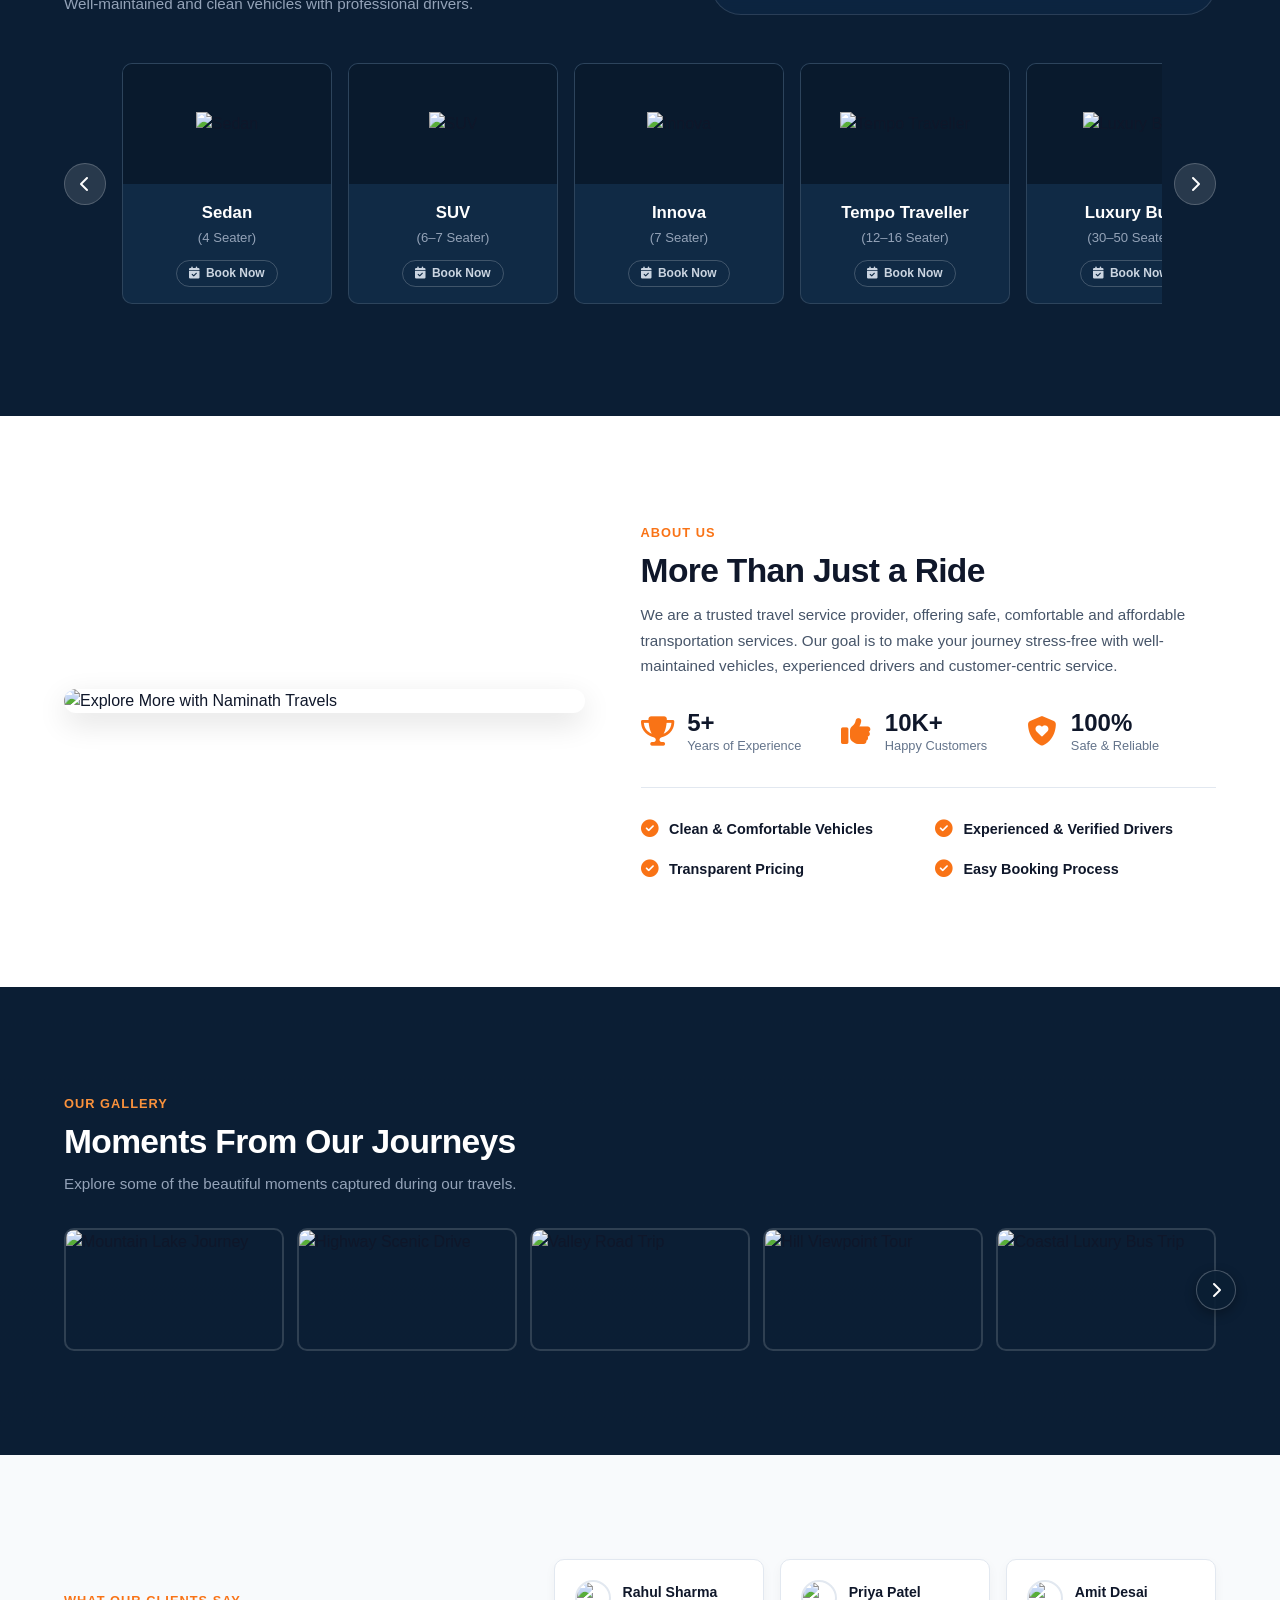
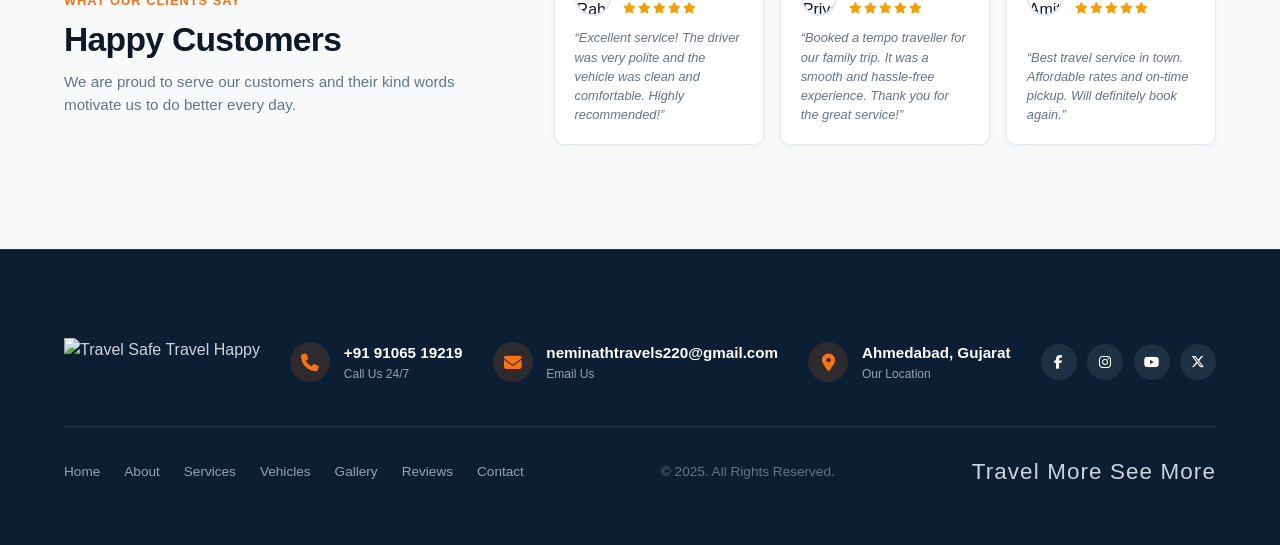
==== commit 02fce960: "admin css" ====
--- a/index.html
+++ b/index.html
@@ -8,7 +8,7 @@
     <meta name="viewport" content="width=device-width, initial-scale=1.0">
     <meta name="google-site-verification" content="MZbZ-agS3AE0pfpEqQCuHUYzYTMNM126aPhy4WD2E-c" />
 
-    <title>Naminath Travels - Safe Journeys Happy Memories | Taxi &amp; Tour Services</title>
+    <title>Neminath Travels - Safe Journeys Happy Memories | Taxi &amp; Tour Services</title>
 
     <meta name="description"
         content="Naminath Travels - Reliable, comfortable and affordable travel services for your every journey — from local rides to outstation long trips. Sedan, SUV, Innova, Tempo Traveller & Luxury Bus.">
@@ -87,7 +87,7 @@
                 <div class="hero-content">
                     <span class="hero-badge">TRAVEL WITH COMFORT &amp; SAFETY</span>
                     <h1 class="hero-title">
-                        Naminath Travels<br>
+                        Neminath Travels<br>
                         <span class="text-orange">By Shah Groups</span>
                     </h1>
                     <p class="hero-description">
--- a/assets/css/style.css
+++ b/assets/css/style.css
@@ -0,0 +1,2755 @@
+
+
+:root {
+    
+    --primary: #f97316;
+    --primary-hover: #ea580c;
+    --primary-light: #fff7ed;
+    --primary-gradient: linear-gradient(135deg, #fb923c 0%, #f97316 50%, #ea580c 100%);
+
+    --navy-darkest: #071524;
+    --navy-dark: #0b1e34;
+    --navy-surface: #0e2744;
+    --navy-card: #123053;
+    --navy-border: rgba(255, 255, 255, 0.12);
+
+    --text-white: #ffffff;
+    --text-heading: #0f172a;
+    --text-body: #475569;
+    --text-muted: #64748b;
+    --text-light-muted: #94a3b8;
+
+    --bg-white: #ffffff;
+    --bg-light: #f8fafc;
+    --bg-card: #ffffff;
+    --border-color: #e2e8f0;
+    --border-input: #cbd5e1;
+
+    --font-main: 'Plus Jakarta Sans', -apple-system, BlinkMacSystemFont, "Segoe UI", Roboto, sans-serif;
+    --font-script: 'Caveat', cursive, sans-serif;
+
+    --radius-sm: 6px;
+    --radius-md: 10px;
+    --radius-lg: 16px;
+    --radius-full: 9999px;
+
+    --shadow-sm: 0 1px 3px rgba(0, 0, 0, 0.08);
+    --shadow-md: 0 4px 14px rgba(0, 0, 0, 0.08);
+    --shadow-lg: 0 10px 30px rgba(0, 0, 0, 0.12);
+    --shadow-card: 0 20px 40px rgba(11, 30, 52, 0.15);
+
+    --transition: all 0.28s cubic-bezier(0.4, 0, 0.2, 1);
+}
+
+*,
+*::before,
+*::after {
+    box-sizing: border-box;
+    margin: 0;
+    padding: 0;
+    min-width: 0;
+}
+
+html {
+    scroll-behavior: smooth;
+    font-size: 16px;
+    overflow-x: hidden;
+}
+
+body {
+    font-family: var(--font-main);
+    background-color: var(--bg-white);
+    color: var(--text-body);
+    line-height: 1.6;
+    overflow-x: hidden;
+    -webkit-font-smoothing: antialiased;
+    width: 100%;
+}
+
+img {
+    max-width: 100%;
+    height: auto;
+    display: block;
+}
+
+a {
+    color: inherit;
+    text-decoration: none;
+    transition: var(--transition);
+}
+
+ul {
+    list-style: none;
+}
+
+button,
+input,
+select,
+textarea {
+    font-family: inherit;
+    font-size: inherit;
+}
+
+.container {
+    max-width: 1240px;
+    margin: 0 auto;
+    padding: 0 1.5rem;
+    width: 100%;
+}
+
+.section-padding {
+    padding: 4.5rem 0;
+}
+
+.section-tag {
+    display: inline-block;
+    font-size: 0.8rem;
+    font-weight: 700;
+    letter-spacing: 0.08em;
+    text-transform: uppercase;
+    color: var(--primary);
+    margin-bottom: 0.5rem;
+}
+
+.section-tag-orange {
+    color: #fb923c;
+}
+
+.section-title {
+    font-size: 2.1rem;
+    font-weight: 800;
+    color: var(--text-heading);
+    line-height: 1.25;
+    margin-bottom: 0.65rem;
+    letter-spacing: -0.02em;
+}
+
+.section-subtitle {
+    font-size: 0.95rem;
+    color: var(--text-muted);
+    max-width: 650px;
+}
+
+.text-white {
+    color: var(--text-white) !important;
+}
+
+.text-orange {
+    color: #f97316 !important;
+}
+
+.text-light-muted {
+    color: var(--text-light-muted) !important;
+}
+
+.btn {
+    display: inline-flex;
+    align-items: center;
+    justify-content: center;
+    gap: 0.5rem;
+    padding: 0.75rem 1.6rem;
+    font-size: 0.95rem;
+    font-weight: 600;
+    border-radius: var(--radius-full);
+    border: none;
+    cursor: pointer;
+    transition: var(--transition);
+    text-align: center;
+    white-space: nowrap;
+    box-sizing: border-box;
+}
+
+.btn-primary {
+    background: var(--primary-gradient);
+    color: #ffffff;
+    box-shadow: 0 4px 14px rgba(249, 115, 22, 0.35);
+}
+
+.btn-primary:hover {
+    background: linear-gradient(135deg, #ea580c 0%, #c2410c 100%);
+    box-shadow: 0 6px 20px rgba(249, 115, 22, 0.45);
+    transform: translateY(-2px);
+}
+
+.btn-dark {
+    background: rgba(15, 23, 42, 0.85);
+    color: #ffffff;
+    border: 1px solid rgba(255, 255, 255, 0.2);
+    backdrop-filter: blur(8px);
+}
+
+.btn-dark:hover {
+    background: rgba(15, 23, 42, 1);
+    border-color: rgba(255, 255, 255, 0.4);
+    transform: translateY(-2px);
+}
+
+.btn-block {
+    width: 100%;
+}
+
+.site-header {
+    position: fixed;
+    top: 0;
+    left: 0;
+    width: 100%;
+    z-index: 1000;
+    background: rgba(11, 30, 52, 0.88);
+    backdrop-filter: blur(12px);
+    -webkit-backdrop-filter: blur(12px);
+    border-bottom: 1px solid rgba(255, 255, 255, 0.08);
+    transition: var(--transition);
+}
+
+.header-container {
+    max-width: 1280px;
+    margin: 0 auto;
+    padding: 0.65rem 1.5rem;
+    display: flex;
+    align-items: center;
+    justify-content: space-between;
+}
+
+.brand-logo {
+    display: flex;
+    align-items: center;
+}
+
+.logo-img {
+    height: 44px;
+    width: auto;
+    object-fit: contain;
+}
+
+.main-navigation .nav-menu {
+    display: flex;
+    align-items: center;
+    gap: 2rem;
+}
+
+.nav-link {
+    font-size: 0.95rem;
+    font-weight: 500;
+    color: #cbd5e1;
+    position: relative;
+    padding: 0.25rem 0;
+}
+
+.nav-link:hover,
+.nav-link.active {
+    color: #ffffff;
+}
+
+.nav-link.active::after {
+    content: '';
+    position: absolute;
+    bottom: -4px;
+    left: 0;
+    width: 100%;
+    height: 2px;
+    background: var(--primary);
+    border-radius: 2px;
+}
+
+.header-actions {
+    display: flex;
+    align-items: center;
+    gap: 1rem;
+}
+
+.btn-book-header {
+    padding: 0.6rem 1.35rem;
+    font-size: 0.9rem;
+}
+
+.mobile-toggle {
+    display: none;
+    flex-direction: column;
+    justify-content: space-between;
+    width: 28px;
+    height: 20px;
+    background: transparent;
+    border: none;
+    cursor: pointer;
+    padding: 0;
+}
+
+.mobile-toggle .bar {
+    height: 2px;
+    width: 100%;
+    background-color: #ffffff;
+    border-radius: 2px;
+    transition: var(--transition);
+}
+
+.hero-section {
+    position: relative;
+    min-height: 92vh;
+    padding-top: 5.5rem;
+    display: flex;
+    align-items: center;
+    background-color: var(--navy-dark);
+    overflow: hidden;
+    width: 100%;
+}
+
+.hero-background-wrapper {
+    position: absolute;
+    inset: 0;
+    z-index: 1;
+}
+
+.hero-bg-img {
+    width: 100%;
+    height: 100%;
+    object-fit: cover;
+    object-position: center top;
+}
+
+.hero-overlay {
+    position: absolute;
+    inset: 0;
+    background: linear-gradient(to right,
+            rgba(11, 30, 52, 0.94) 0%,
+            rgba(11, 30, 52, 0.75) 45%,
+            rgba(11, 30, 52, 0.35) 100%);
+}
+
+.hero-container {
+    position: relative;
+    z-index: 2;
+    display: grid;
+    grid-template-columns: 1.15fr 0.95fr;
+    gap: 2.5rem;
+    align-items: center;
+    width: 100%;
+    max-width: 100%;
+    padding-top: 2rem;
+    padding-bottom: 3.5rem;
+}
+
+.hero-content {
+    color: var(--text-white);
+}
+
+.hero-badge {
+    display: inline-block;
+    font-size: 0.85rem;
+    font-weight: 700;
+    letter-spacing: 0.08em;
+    color: #fb923c;
+    margin-bottom: 0.85rem;
+}
+
+.hero-title {
+    font-size: 3.25rem;
+    font-weight: 800;
+    line-height: 1.12;
+    letter-spacing: -0.025em;
+    margin-bottom: 1.25rem;
+    color: #ffffff;
+}
+
+.hero-description {
+    font-size: 1.05rem;
+    color: #cbd5e1;
+    max-width: 500px;
+    margin-bottom: 2rem;
+    line-height: 1.6;
+}
+
+.hero-cta-buttons {
+    display: flex;
+    gap: 1rem;
+    align-items: center;
+}
+
+.btn-hero {
+    padding: 0.85rem 1.85rem;
+    font-size: 1rem;
+}
+
+.hero-form-wrapper {
+    display: flex;
+    justify-content: flex-end;
+}
+
+.booking-card {
+    background: #ffffff;
+    border-radius: var(--radius-lg);
+    padding: 1.85rem;
+    box-shadow: var(--shadow-card);
+    width: 100%;
+    max-width: 440px;
+    border: 1px solid rgba(255, 255, 255, 0.7);
+    animation: fadeInCard 0.6s ease-out;
+}
+
+@keyframes fadeInCard {
+    from {
+        opacity: 0;
+        transform: translateY(15px);
+    }
+
+    to {
+        opacity: 1;
+        transform: translateY(0);
+    }
+}
+
+.booking-card-header {
+    display: flex;
+    align-items: center;
+    gap: 0.75rem;
+    margin-bottom: 1.25rem;
+}
+
+.booking-card-header .card-icon {
+    width: 42px;
+    height: 42px;
+    border-radius: 10px;
+    background: #fff7ed;
+    color: var(--primary);
+    display: flex;
+    align-items: center;
+    justify-content: center;
+    font-size: 1.25rem;
+}
+
+.booking-card-header .card-title {
+    font-size: 1.25rem;
+    font-weight: 700;
+    color: var(--text-heading);
+}
+
+.booking-card-header .card-subtitle {
+    font-size: 0.8rem;
+    color: var(--text-muted);
+}
+
+.booking-alert {
+    padding: 0.65rem 0.85rem;
+    border-radius: var(--radius-sm);
+    font-size: 0.85rem;
+    margin-bottom: 1rem;
+}
+
+.booking-alert.alert-success {
+    background: #f0fdf4;
+    color: #166534;
+    border: 1px solid #bbf7d0;
+}
+
+.booking-alert.alert-danger {
+    background: #fef2f2;
+    color: #991b1b;
+    border: 1px solid #fecaca;
+}
+
+.form-grid-2 {
+    display: grid;
+    grid-template-columns: 1fr 1fr;
+    gap: 0.65rem;
+    margin-bottom: 0.65rem;
+}
+
+.form-group {
+    margin-bottom: 0.65rem;
+}
+
+.input-icon-wrapper {
+    position: relative;
+    display: flex;
+    align-items: center;
+}
+
+.input-icon {
+    position: absolute;
+    left: 0.85rem;
+    color: #94a3b8;
+    font-size: 0.85rem;
+    pointer-events: none;
+    z-index: 1;
+}
+
+.form-control {
+    width: 100%;
+    max-width: 100%;
+    padding: 0.65rem 0.85rem 0.65rem 2.25rem;
+    font-size: 0.85rem;
+    color: var(--text-heading);
+    background-color: #f8fafc;
+    border: 1px solid var(--border-color);
+    border-radius: var(--radius-sm);
+    transition: var(--transition);
+}
+
+.form-control:focus {
+    outline: none;
+    background-color: #ffffff;
+    border-color: var(--primary);
+    box-shadow: 0 0 0 3px rgba(249, 115, 22, 0.15);
+}
+
+.highlight-pulse {
+    animation: pulseBorder 1s ease-in-out;
+}
+
+@keyframes pulseBorder {
+    0% {
+        transform: scale(1);
+        box-shadow: 0 0 0 0 rgba(249, 115, 22, 0.6);
+        border-color: var(--primary);
+    }
+
+    50% {
+        transform: scale(1.02);
+        box-shadow: 0 0 0 6px rgba(249, 115, 22, 0.3);
+        border-color: var(--primary);
+    }
+
+    100% {
+        transform: scale(1);
+        box-shadow: none;
+    }
+}
+
+.form-control::placeholder {
+    color: #94a3b8;
+}
+
+.custom-select {
+    appearance: none;
+    -webkit-appearance: none;
+    cursor: pointer;
+    background-image: url("data:image/svg+xml;charset=UTF-8,%3csvg xmlns='http://www.w3.org/2000/svg' viewBox='0 0 24 24' fill='none' stroke='%2394a3b8' stroke-width='2' stroke-linecap='round' stroke-linejoin='round'%3e%3cpolyline points='6 9 12 15 18 9'%3e%3c/polyline%3e%3c/svg%3e");
+    background-repeat: no-repeat;
+    background-position: right 0.75rem center;
+    background-size: 1rem;
+    padding-right: 2rem;
+}
+
+.textarea-wrapper {
+    align-items: flex-start;
+}
+
+.textarea-icon {
+    top: 0.75rem;
+}
+
+textarea.form-control {
+    resize: none;
+}
+
+.btn-submit {
+    margin-top: 0.35rem;
+    padding: 0.8rem;
+    font-size: 0.95rem;
+}
+
+.services-section {
+    background-color: var(--bg-white);
+}
+
+.services-grid {
+    display: grid;
+    grid-template-columns: repeat(6, 1fr);
+    gap: 1.25rem;
+    margin-top: 2.5rem;
+}
+
+.service-card {
+    text-align: center;
+    padding: 1.5rem 0.75rem;
+    border-radius: var(--radius-md);
+    background: #ffffff;
+    transition: var(--transition);
+    border: 1px solid transparent;
+}
+
+.service-card:hover {
+    transform: translateY(-5px);
+    box-shadow: var(--shadow-md);
+    border-color: #f1f5f9;
+}
+
+.service-icon-circle {
+    width: 62px;
+    height: 62px;
+    margin: 0 auto 1.15rem;
+    border-radius: 50%;
+    display: flex;
+    align-items: center;
+    justify-content: center;
+    font-size: 1.4rem;
+    transition: var(--transition);
+}
+
+.service-card:hover .service-icon-circle {
+    transform: scale(1.08);
+}
+
+.service-title {
+    font-size: 1rem;
+    font-weight: 700;
+    color: var(--text-heading);
+    margin-bottom: 0.35rem;
+}
+
+.service-desc {
+    font-size: 0.8rem;
+    color: var(--text-muted);
+    line-height: 1.4;
+}
+
+.vehicles-section {
+    background-color: var(--navy-dark);
+    position: relative;
+    overflow: hidden;
+}
+
+.vehicles-header-row {
+    display: flex;
+    justify-content: space-between;
+    align-items: flex-end;
+    margin-bottom: 2.5rem;
+    flex-wrap: wrap;
+    gap: 1.5rem;
+}
+
+.trust-badges-wrapper {
+    display: flex;
+    gap: 1.25rem;
+    background: rgba(14, 39, 68, 0.75);
+    border: 1px solid var(--navy-border);
+    padding: 0.75rem 1.5rem;
+    border-radius: var(--radius-full);
+    backdrop-filter: blur(8px);
+}
+
+.trust-badge-item {
+    display: flex;
+    align-items: center;
+    gap: 0.65rem;
+}
+
+.trust-badge-icon {
+    color: var(--primary);
+    font-size: 1.15rem;
+}
+
+.trust-badge-text h4 {
+    font-size: 0.85rem;
+    font-weight: 700;
+    color: #ffffff;
+    line-height: 1.2;
+}
+
+.trust-badge-text p {
+    font-size: 0.75rem;
+    color: #94a3b8;
+}
+
+.vehicles-slider-wrapper {
+    position: relative;
+    display: flex;
+    align-items: center;
+    gap: 0.75rem;
+}
+
+.vehicles-track-container {
+    overflow-x: auto;
+    scroll-behavior: smooth;
+    scrollbar-width: none;
+    -ms-overflow-style: none;
+    width: 100%;
+    padding: 0.5rem 0.25rem;
+}
+
+.vehicles-track-container::-webkit-scrollbar {
+    display: none;
+}
+
+.vehicles-track {
+    display: grid;
+    grid-template-columns: repeat(5, minmax(210px, 1fr));
+    gap: 1rem;
+    min-width: 0;
+}
+
+.slider-btn {
+    width: 42px;
+    height: 42px;
+    border-radius: 50%;
+    background: rgba(255, 255, 255, 0.12);
+    color: #ffffff;
+    border: 1px solid rgba(255, 255, 255, 0.2);
+    display: flex;
+    align-items: center;
+    justify-content: center;
+    cursor: pointer;
+    flex-shrink: 0;
+    transition: var(--transition);
+    z-index: 5;
+}
+
+.slider-btn:hover {
+    background: var(--primary);
+    border-color: var(--primary);
+    transform: scale(1.08);
+}
+
+.vehicle-card {
+    background: var(--navy-card);
+    border-radius: var(--radius-md);
+    overflow: hidden;
+    border: 1px solid var(--navy-border);
+    transition: var(--transition);
+    display: flex;
+    flex-direction: column;
+}
+
+.vehicle-card:hover {
+    transform: translateY(-6px);
+    border-color: rgba(249, 115, 22, 0.4);
+    box-shadow: 0 12px 28px rgba(0, 0, 0, 0.35);
+}
+
+.vehicle-image-box {
+    background: #091a2d;
+    padding: 0.75rem 0.5rem;
+    display: flex;
+    align-items: center;
+    justify-content: center;
+    min-height: 120px;
+}
+
+.vehicle-img {
+    max-height: 95px;
+    width: auto;
+    object-fit: contain;
+    transition: var(--transition);
+}
+
+.vehicle-card:hover .vehicle-img {
+    transform: scale(1.04);
+}
+
+.vehicle-card-body {
+    padding: 1rem 0.85rem;
+    text-align: center;
+}
+
+.vehicle-name {
+    font-size: 1.05rem;
+    font-weight: 700;
+    color: #ffffff;
+    margin-bottom: 0.15rem;
+}
+
+.vehicle-capacity {
+    font-size: 0.82rem;
+    color: #94a3b8;
+    margin-bottom: 0.75rem;
+}
+
+.btn-select-vehicle {
+    background: transparent;
+    border: 1px solid rgba(255, 255, 255, 0.2);
+    color: #cbd5e1;
+    font-size: 0.75rem;
+    font-weight: 600;
+    padding: 0.35rem 0.75rem;
+    border-radius: var(--radius-full);
+    cursor: pointer;
+    transition: var(--transition);
+    display: inline-flex;
+    align-items: center;
+    gap: 0.35rem;
+}
+
+.btn-select-vehicle:hover,
+.vehicle-card:hover .btn-select-vehicle {
+    background: var(--primary);
+    border-color: var(--primary);
+    color: #ffffff;
+}
+
+.about-section {
+    background-color: var(--bg-white);
+}
+
+.about-grid {
+    display: grid;
+    grid-template-columns: 0.95fr 1.05fr;
+    gap: 3.5rem;
+    align-items: center;
+}
+
+.about-image-frame {
+    position: relative;
+    border-radius: var(--radius-lg);
+    overflow: hidden;
+    box-shadow: var(--shadow-lg);
+}
+
+.about-img {
+    width: 100%;
+    height: auto;
+    object-fit: cover;
+    display: block;
+}
+
+.about-desc {
+    font-size: 0.95rem;
+    color: var(--text-body);
+    line-height: 1.65;
+    margin-bottom: 2rem;
+}
+
+.about-stats-row {
+    display: flex;
+    gap: 2.5rem;
+    padding-bottom: 2rem;
+    margin-bottom: 1.75rem;
+    border-bottom: 1px solid var(--border-color);
+}
+
+.stat-item {
+    display: flex;
+    align-items: center;
+    gap: 0.85rem;
+}
+
+.stat-icon-wrap {
+    font-size: 1.85rem;
+    color: var(--primary);
+}
+
+.stat-number {
+    font-size: 1.5rem;
+    font-weight: 800;
+    color: var(--text-heading);
+    line-height: 1.1;
+}
+
+.stat-label {
+    font-size: 0.8rem;
+    color: var(--text-muted);
+}
+
+.about-checklist-grid {
+    display: grid;
+    grid-template-columns: 1fr 1fr;
+    gap: 0.85rem;
+}
+
+.checklist-item {
+    display: flex;
+    align-items: center;
+    gap: 0.65rem;
+}
+
+.check-icon {
+    color: var(--primary);
+    font-size: 1.1rem;
+}
+
+.check-text {
+    font-size: 0.9rem;
+    font-weight: 600;
+    color: var(--text-heading);
+}
+
+.gallery-section {
+    position: relative;
+    background-color: var(--navy-dark);
+    background-image: linear-gradient(rgba(11, 30, 52, 0.85), rgba(11, 30, 52, 0.92)), url('../images/hero-banner.png');
+    background-size: cover;
+    background-position: center;
+    overflow: hidden;
+}
+
+.gallery-header {
+    margin-bottom: 2rem;
+}
+
+.gallery-carousel-wrapper {
+    position: relative;
+    display: flex;
+    align-items: center;
+}
+
+.gallery-track {
+    display: grid;
+    grid-template-columns: repeat(5, 1fr);
+    gap: 0.85rem;
+    width: 100%;
+}
+
+.gallery-card {
+    position: relative;
+    border-radius: var(--radius-md);
+    overflow: hidden;
+    cursor: pointer;
+    aspect-ratio: 16 / 9;
+    border: 2px solid rgba(255, 255, 255, 0.15);
+    transition: var(--transition);
+}
+
+.gallery-card:hover {
+    transform: scale(1.04);
+    border-color: var(--primary);
+    box-shadow: 0 8px 24px rgba(0, 0, 0, 0.4);
+    z-index: 2;
+}
+
+.gallery-img {
+    width: 100%;
+    height: 100%;
+    object-fit: cover;
+    transition: var(--transition);
+}
+
+.gallery-overlay {
+    position: absolute;
+    inset: 0;
+    background: rgba(11, 30, 52, 0.6);
+    display: flex;
+    flex-direction: column;
+    align-items: center;
+    justify-content: center;
+    opacity: 0;
+    transition: var(--transition);
+    padding: 0.5rem;
+    text-align: center;
+}
+
+.gallery-card:hover .gallery-overlay {
+    opacity: 1;
+}
+
+.gallery-view-btn {
+    width: 34px;
+    height: 34px;
+    border-radius: 50%;
+    background: var(--primary);
+    color: #ffffff;
+    display: flex;
+    align-items: center;
+    justify-content: center;
+    font-size: 0.85rem;
+    margin-bottom: 0.35rem;
+}
+
+.gallery-caption {
+    font-size: 0.75rem;
+    color: #ffffff;
+    font-weight: 600;
+}
+
+.gallery-nav-btn {
+    position: absolute;
+    right: -1.25rem;
+    width: 40px;
+    height: 40px;
+    border-radius: 50%;
+    background: rgba(11, 30, 52, 0.9);
+    border: 1px solid rgba(255, 255, 255, 0.25);
+    color: #ffffff;
+    display: flex;
+    align-items: center;
+    justify-content: center;
+    cursor: pointer;
+    box-shadow: 0 4px 12px rgba(0, 0, 0, 0.3);
+    transition: var(--transition);
+    z-index: 4;
+}
+
+.gallery-nav-btn:hover {
+    background: var(--primary);
+    border-color: var(--primary);
+    transform: scale(1.1);
+}
+
+.gallery-modal {
+    position: fixed;
+    inset: 0;
+    background: rgba(0, 0, 0, 0.85);
+    backdrop-filter: blur(10px);
+    z-index: 2000;
+    display: none;
+    align-items: center;
+    justify-content: center;
+    padding: 2rem;
+}
+
+.gallery-modal.show {
+    display: flex;
+}
+
+.modal-close {
+    position: absolute;
+    top: 2rem;
+    right: 2.5rem;
+    font-size: 2.5rem;
+    color: #ffffff;
+    background: transparent;
+    border: none;
+    cursor: pointer;
+    transition: var(--transition);
+}
+
+.modal-close:hover {
+    color: var(--primary);
+}
+
+.modal-content {
+    max-width: 900px;
+    width: 100%;
+    text-align: center;
+}
+
+.modal-content img {
+    max-height: 75vh;
+    margin: 0 auto;
+    border-radius: var(--radius-md);
+    box-shadow: 0 20px 50px rgba(0, 0, 0, 0.5);
+}
+
+.modal-content p {
+    color: #ffffff;
+    margin-top: 1rem;
+    font-size: 1.1rem;
+    font-weight: 600;
+}
+
+.testimonials-section {
+    background-color: var(--bg-light);
+}
+
+.testimonials-wrapper {
+    display: grid;
+    grid-template-columns: 0.8fr 1.2fr;
+    gap: 3rem;
+    align-items: center;
+}
+
+.testimonials-cards-grid {
+    display: grid;
+    grid-template-columns: repeat(3, 1fr);
+    gap: 1rem;
+}
+
+.testimonial-card {
+    background: #ffffff;
+    padding: 1.25rem;
+    border-radius: var(--radius-md);
+    box-shadow: 0 4px 12px rgba(0, 0, 0, 0.04);
+    border: 1px solid var(--border-color);
+    display: flex;
+    flex-direction: column;
+    justify-content: space-between;
+    transition: var(--transition);
+}
+
+.testimonial-card:hover {
+    transform: translateY(-4px);
+    box-shadow: var(--shadow-md);
+    border-color: #cbd5e1;
+}
+
+.testimonial-user-row {
+    display: flex;
+    align-items: center;
+    gap: 0.75rem;
+    margin-bottom: 0.75rem;
+}
+
+.testimonial-avatar {
+    width: 36px;
+    height: 36px;
+    border-radius: 50%;
+    object-fit: cover;
+    border: 2px solid #e2e8f0;
+}
+
+.testimonial-name {
+    font-size: 0.88rem;
+    font-weight: 700;
+    color: var(--text-heading);
+}
+
+.star-rating {
+    color: #f59e0b;
+    font-size: 0.7rem;
+    display: flex;
+    gap: 2px;
+}
+
+.testimonial-comment {
+    font-size: 0.8rem;
+    color: var(--text-muted);
+    line-height: 1.5;
+    font-style: italic;
+}
+
+.site-footer {
+    background-color: var(--navy-dark);
+    color: #cbd5e1;
+    padding: 3.5rem 0 1.5rem;
+    border-top: 1px solid rgba(255, 255, 255, 0.08);
+}
+
+.footer-top-row {
+    display: flex;
+    justify-content: space-between;
+    align-items: center;
+    flex-wrap: wrap;
+    gap: 1.5rem;
+}
+
+.footer-logo-img {
+    height: 48px;
+    width: auto;
+}
+
+.footer-contact-item {
+    display: flex;
+    align-items: center;
+    gap: 0.85rem;
+}
+
+.contact-icon-box {
+    width: 40px;
+    height: 40px;
+    border-radius: 50%;
+    background: rgba(249, 115, 22, 0.15);
+    color: var(--primary);
+    display: flex;
+    align-items: center;
+    justify-content: center;
+    font-size: 1.1rem;
+}
+
+.contact-details {
+    display: flex;
+    flex-direction: column;
+}
+
+.contact-main {
+    font-size: 0.95rem;
+    font-weight: 700;
+    color: #ffffff;
+}
+
+.contact-main:hover {
+    color: var(--primary);
+}
+
+.contact-sub {
+    font-size: 0.75rem;
+    color: #94a3b8;
+}
+
+.footer-socials {
+    display: flex;
+    gap: 0.65rem;
+}
+
+.social-btn {
+    width: 36px;
+    height: 36px;
+    border-radius: 50%;
+    background: rgba(255, 255, 255, 0.08);
+    color: #ffffff;
+    display: flex;
+    align-items: center;
+    justify-content: center;
+    font-size: 0.85rem;
+    transition: var(--transition);
+}
+
+.social-btn:hover {
+    background: var(--primary);
+    transform: translateY(-3px);
+}
+
+.footer-divider {
+    height: 1px;
+    background: rgba(255, 255, 255, 0.1);
+    margin: 2.5rem 0 1.75rem;
+}
+
+.footer-bottom-row {
+    display: flex;
+    justify-content: space-between;
+    align-items: center;
+    flex-wrap: wrap;
+    gap: 1rem;
+    font-size: 0.85rem;
+}
+
+.footer-nav {
+    display: flex;
+    gap: 1.5rem;
+}
+
+.footer-nav a {
+    color: #94a3b8;
+    transition: var(--transition);
+}
+
+.footer-nav a:hover {
+    color: #ffffff;
+}
+
+.footer-copyright {
+    color: #64748b;
+}
+
+.footer-script-tag {
+    display: flex;
+    align-items: center;
+}
+
+.script-tag-img {
+    height: 36px;
+    width: auto;
+    filter: brightness(0) invert(1);
+    opacity: 0.75;
+}
+
+.script-text {
+    font-family: var(--font-script);
+    font-size: 1.4rem;
+    color: #cbd5e1;
+    letter-spacing: 0.05em;
+}
+
+.floating-contact-bar {
+    position: fixed;
+    bottom: 25px;
+    right: 25px;
+    display: flex;
+    flex-direction: column;
+    gap: 0.75rem;
+    z-index: 999;
+}
+
+.float-btn {
+    width: 50px;
+    height: 50px;
+    border-radius: 50%;
+    display: flex;
+    align-items: center;
+    justify-content: center;
+    color: #ffffff;
+    font-size: 1.4rem;
+    box-shadow: 0 4px 15px rgba(0, 0, 0, 0.25);
+    transition: var(--transition);
+}
+
+.float-btn:hover {
+    transform: scale(1.1);
+}
+
+.btn-email {
+    background-color: #0284c7;
+}
+
+.btn-call {
+    background-color: var(--primary);
+}
+
+.toast-notification {
+    position: fixed;
+    bottom: 30px;
+    left: 50%;
+    transform: translateX(-50%) translateY(100px);
+    background: #0f172a;
+    color: #ffffff;
+    padding: 0.85rem 1.5rem;
+    border-radius: var(--radius-full);
+    display: flex;
+    align-items: center;
+    gap: 0.75rem;
+    box-shadow: 0 10px 30px rgba(0, 0, 0, 0.35);
+    border: 1px solid rgba(255, 255, 255, 0.15);
+    z-index: 3000;
+    opacity: 0;
+    transition: all 0.35s cubic-bezier(0.34, 1.56, 0.64, 1);
+    pointer-events: none;
+}
+
+.toast-notification.show {
+    opacity: 1;
+    transform: translateX(-50%) translateY(0);
+    pointer-events: auto;
+}
+
+.toast-icon {
+    color: #10b981;
+    font-size: 1.15rem;
+}
+
+.toast-message {
+    font-size: 0.9rem;
+    font-weight: 500;
+}
+
+.toast-close {
+    background: transparent;
+    border: none;
+    color: #94a3b8;
+    font-size: 1.25rem;
+    cursor: pointer;
+    line-height: 1;
+    padding: 0 0.25rem;
+}
+
+.toast-close:hover {
+    color: #ffffff;
+}
+
+@media (max-width: 1024px) {
+    .hero-container {
+        grid-template-columns: 1fr;
+        gap: 2.5rem;
+    }
+
+    .hero-content {
+        text-align: center;
+    }
+
+    .hero-description {
+        margin-left: auto;
+        margin-right: auto;
+        max-width: 560px;
+    }
+
+    .hero-cta-buttons {
+        justify-content: center;
+        flex-wrap: wrap;
+    }
+
+    .hero-form-wrapper {
+        justify-content: center;
+    }
+
+    .booking-card {
+        max-width: 480px;
+        margin: 0 auto;
+    }
+
+    .services-grid {
+        grid-template-columns: repeat(3, 1fr);
+    }
+
+    .vehicles-track {
+        grid-template-columns: repeat(5, 200px);
+    }
+
+    .about-grid {
+        grid-template-columns: 1fr;
+        gap: 2rem;
+    }
+
+    .testimonials-wrapper {
+        grid-template-columns: 1fr;
+        gap: 2rem;
+    }
+
+    .testimonials-header-col {
+        text-align: center;
+    }
+
+    .section-subtitle {
+        margin-left: auto;
+        margin-right: auto;
+    }
+}
+
+@media (max-width: 768px) {
+    .site-header {
+        padding: 0.25rem 0;
+    }
+
+    .mobile-toggle {
+        display: flex;
+    }
+
+    .btn-book-header {
+        display: none !important;
+    }
+
+    .main-navigation {
+        position: fixed;
+        top: 60px;
+        left: 0;
+        width: 100%;
+        background: var(--navy-dark);
+        border-bottom: 1px solid rgba(255, 255, 255, 0.1);
+        padding: 1.5rem;
+        transform: translateY(-150%);
+        transition: transform 0.35s ease;
+        box-shadow: 0 10px 20px rgba(0, 0, 0, 0.3);
+    }
+
+    .main-navigation.is-open {
+        transform: translateY(0);
+    }
+
+    .main-navigation .nav-menu {
+        flex-direction: column;
+        align-items: flex-start;
+        gap: 1.25rem;
+    }
+
+    .hero-section {
+        min-height: auto;
+        padding-top: 4.5rem;
+        padding-bottom: 2rem;
+        overflow: hidden;
+    }
+
+    .hero-container {
+        grid-template-columns: 1fr;
+        gap: 2rem;
+        padding-top: 1.5rem;
+        padding-bottom: 2rem;
+        max-width: 100%;
+    }
+
+    .hero-content {
+        text-align: center;
+    }
+
+    .hero-title {
+        font-size: 2rem;
+    }
+
+    .hero-description {
+        max-width: 100%;
+        margin-left: auto;
+        margin-right: auto;
+        font-size: 0.95rem;
+        overflow-wrap: break-word;
+    }
+
+    .hero-cta-buttons {
+        flex-wrap: wrap;
+        justify-content: center;
+        gap: 0.75rem;
+    }
+
+    .hero-form-wrapper {
+        justify-content: center;
+        width: 100%;
+    }
+
+    .booking-card {
+        padding: 1.25rem;
+        max-width: 100%;
+        width: 100%;
+    }
+
+    .services-grid {
+        grid-template-columns: repeat(2, 1fr);
+    }
+
+    .trust-badges-wrapper {
+        flex-direction: column;
+        border-radius: var(--radius-md);
+        width: 100%;
+    }
+
+    .vehicles-track {
+        grid-template-columns: repeat(3, 160px);
+    }
+
+    .gallery-track {
+        grid-template-columns: repeat(2, 1fr);
+    }
+
+    .testimonials-cards-grid {
+        grid-template-columns: 1fr;
+    }
+
+    .about-stats-row {
+        flex-wrap: wrap;
+        gap: 1.5rem;
+    }
+
+    .about-checklist-grid {
+        grid-template-columns: 1fr;
+    }
+
+    .footer-top-row {
+        flex-direction: column;
+        align-items: flex-start;
+    }
+
+    .footer-bottom-row {
+        flex-direction: column;
+        align-items: flex-start;
+    }
+
+    .footer-nav {
+        flex-wrap: wrap;
+        gap: 1rem;
+    }
+
+    .floating-contact-bar {
+        bottom: 15px;
+        right: 15px;
+        gap: 0.5rem;
+    }
+
+    .float-btn {
+        width: 44px;
+        height: 44px;
+        font-size: 1.1rem;
+    }
+}
+
+@media (max-width: 480px) {
+    .hero-section {
+        padding-top: 4rem;
+    }
+
+    .hero-title {
+        font-size: 1.65rem;
+    }
+
+    .hero-description {
+        font-size: 0.9rem;
+    }
+
+    .hero-badge {
+        font-size: 0.72rem;
+        letter-spacing: 0.05em;
+    }
+
+    .btn-hero {
+        padding: 0.75rem 1.25rem;
+        font-size: 0.9rem;
+        width: 100%;
+        justify-content: center;
+        white-space: normal;
+    }
+
+    .hero-cta-buttons {
+        flex-direction: column;
+        gap: 0.6rem;
+        width: 100%;
+    }
+
+    .services-grid {
+        grid-template-columns: repeat(2, 1fr);
+    }
+
+    .form-grid-2 {
+        grid-template-columns: 1fr;
+    }
+
+    .gallery-track {
+        grid-template-columns: repeat(2, 1fr);
+    }
+
+    .booking-card {
+        padding: 1rem;
+        border-radius: 12px;
+    }
+
+    .vehicles-track {
+        grid-template-columns: repeat(2, 150px);
+    }
+
+    .float-btn {
+        width: 42px;
+        height: 42px;
+    }
+}
+
+@media (max-width: 375px) {
+    .hero-title {
+        font-size: 1.45rem;
+    }
+
+    .header-container {
+        padding: 0.5rem 0.85rem;
+    }
+
+    .booking-card {
+        padding: 0.85rem;
+    }
+
+    .services-grid {
+        grid-template-columns: repeat(2, 1fr);
+        gap: 0.75rem;
+    }
+
+    .container {
+        padding: 0 1rem;
+    }
+}
+
+:root {
+    --primary: #f97316;
+    --primary-hover: #ea580c;
+    --navy-dark: #0b1e34;
+    --navy-card: #102a45;
+    --bg-light: #f8fafc;
+    --border-color: #e2e8f0;
+    --text-dark: #0f172a;
+    --text-muted: #64748b;
+}
+
+* {
+    box-sizing: border-box;
+    margin: 0;
+    padding: 0;
+}
+
+body {
+    font-family: 'Plus Jakarta Sans', sans-serif;
+    background-color: var(--bg-light);
+    color: var(--text-dark);
+    line-height: 1.5;
+}
+
+.admin-header {
+    background: var(--navy-dark);
+    color: #fff;
+    padding: 1.25rem 2rem;
+    display: flex;
+    justify-content: space-between;
+    align-items: center;
+}
+
+.admin-header h1 {
+    font-size: 1.35rem;
+    display: flex;
+    align-items: center;
+    gap: 0.75rem;
+}
+
+.admin-header .nav-links a {
+    color: #cbd5e1;
+    text-decoration: none;
+    margin-left: 1.5rem;
+    font-size: 0.9rem;
+    transition: color 0.2s;
+}
+
+.admin-header .nav-links a:hover {
+    color: #fff;
+}
+
+.container {
+    max-width: 1200px;
+    margin: 2rem auto;
+    padding: 0 1.5rem;
+}
+
+.stats-grid {
+    display: grid;
+    grid-template-columns: repeat(auto-fit, minmax(220px, 1fr));
+    gap: 1rem;
+    margin-bottom: 2rem;
+}
+
+.stat-card {
+    background: #fff;
+    padding: 1.25rem;
+    border-radius: 12px;
+    border: 1px solid var(--border-color);
+    display: flex;
+    align-items: center;
+    gap: 1rem;
+    box-shadow: 0 2px 6px rgba(0, 0, 0, 0.02);
+}
+
+.stat-icon {
+    width: 48px;
+    height: 48px;
+    border-radius: 10px;
+    display: flex;
+    align-items: center;
+    justify-content: center;
+    font-size: 1.25rem;
+}
+
+.stat-info h3 {
+    font-size: 1.5rem;
+    font-weight: 700;
+    color: var(--navy-dark);
+}
+
+.stat-info p {
+    font-size: 0.85rem;
+    color: var(--text-muted);
+}
+
+.table-card {
+    background: #fff;
+    border-radius: 12px;
+    border: 1px solid var(--border-color);
+    overflow: hidden;
+    box-shadow: 0 4px 12px rgba(0, 0, 0, 0.03);
+}
+
+.table-header {
+    padding: 1.25rem 1.5rem;
+    border-bottom: 1px solid var(--border-color);
+    display: flex;
+    justify-content: space-between;
+    align-items: center;
+    flex-wrap: wrap;
+    gap: 1rem;
+}
+
+.filter-buttons {
+    display: flex;
+    gap: 0.5rem;
+}
+
+.filter-btn {
+    padding: 0.4rem 0.85rem;
+    border-radius: 6px;
+    font-size: 0.85rem;
+    text-decoration: none;
+    font-weight: 600;
+    border: 1px solid var(--border-color);
+    color: var(--text-muted);
+    background: #fff;
+    cursor: pointer;
+    transition: all 0.2s;
+}
+
+.filter-btn.active,
+.filter-btn:hover {
+    background: var(--navy-dark);
+    color: #fff;
+    border-color: var(--navy-dark);
+}
+
+table {
+    width: 100%;
+    border-collapse: collapse;
+    text-align: left;
+    font-size: 0.9rem;
+}
+
+th {
+    background: #f8fafc;
+    padding: 0.9rem 1.25rem;
+    font-weight: 600;
+    color: #475569;
+    border-bottom: 1px solid var(--border-color);
+}
+
+td {
+    padding: 1rem 1.25rem;
+    border-bottom: 1px solid var(--border-color);
+    vertical-align: middle;
+}
+
+tr:hover {
+    background-color: #f8fafc;
+}
+
+.badge {
+    display: inline-block;
+    padding: 0.25rem 0.65rem;
+    border-radius: 20px;
+    font-size: 0.75rem;
+    font-weight: 600;
+    text-transform: uppercase;
+}
+
+.badge-pending {
+    background: #fef3c7;
+    color: #b45309;
+}
+
+.badge-confirmed {
+    background: #dcfce7;
+    color: #15803d;
+}
+
+.badge-cancelled {
+    background: #fee2e2;
+    color: #b91c1c;
+}
+
+.btn-action {
+    display: inline-flex;
+    align-items: center;
+    justify-content: center;
+    width: 32px;
+    height: 32px;
+    border-radius: 6px;
+    border: 1px solid var(--border-color);
+    color: var(--text-dark);
+    text-decoration: none;
+    font-size: 0.85rem;
+    transition: background 0.2s;
+    cursor: pointer;
+}
+
+.btn-action:hover {
+    background: #e2e8f0;
+}
+
+.btn-email-action {
+    color: #0284c7;
+    border-color: #bae6fd;
+    background: #f0f9ff;
+}
+
+.btn-email-action:hover {
+    background: #e0f2fe;
+}
+
+.btn-delete {
+    color: #dc2626;
+    border-color: #fecaca;
+    background: #fef2f2;
+}
+
+.btn-delete:hover {
+    background: #fee2e2;
+}
+
+.empty-state {
+    padding: 3rem;
+    text-align: center;
+    color: var(--text-muted);
+}
+
+.btn-approve {
+    display: inline-flex;
+    align-items: center;
+    gap: 0.35rem;
+    padding: 0.4rem 0.85rem;
+    background: #16a34a;
+    color: #ffffff;
+    border: none;
+    border-radius: 6px;
+    font-size: 0.8rem;
+    font-weight: 600;
+    cursor: pointer;
+    transition: all 0.2s;
+    white-space: nowrap;
+}
+
+.btn-approve:hover {
+    background: #15803d;
+    transform: translateY(-1px);
+    box-shadow: 0 2px 6px rgba(22, 163, 74, 0.3);
+}
+
+.btn-approved-badge {
+    display: inline-flex;
+    align-items: center;
+    gap: 0.35rem;
+    padding: 0.35rem 0.75rem;
+    background: #dcfce7;
+    color: #15803d;
+    border: 1px solid #bbf7d0;
+    border-radius: 6px;
+    font-size: 0.78rem;
+    font-weight: 600;
+}
+
+.btn-resend {
+    display: inline-flex;
+    align-items: center;
+    gap: 0.3rem;
+    padding: 0.35rem 0.65rem;
+    background: #f0f9ff;
+    color: #0284c7;
+    border: 1px solid #bae6fd;
+    border-radius: 6px;
+    font-size: 0.75rem;
+    font-weight: 600;
+    cursor: pointer;
+    transition: all 0.2s;
+    margin-left: 0.35rem;
+}
+
+.btn-resend:hover {
+    background: #e0f2fe;
+}
+
+.btn-settings-nav {
+    display: inline-flex;
+    align-items: center;
+    gap: 0.45rem;
+    padding: 0.45rem 0.95rem;
+    background: rgba(255, 255, 255, 0.12);
+    color: #ffffff;
+    border: 1px solid rgba(255, 255, 255, 0.2);
+    border-radius: 6px;
+    font-size: 0.85rem;
+    font-weight: 600;
+    cursor: pointer;
+    transition: all 0.2s;
+}
+
+.btn-settings-nav:hover {
+    background: rgba(255, 255, 255, 0.22);
+    color: #ffffff;
+}
+
+.btn-dispatch-gmail-table {
+    display: inline-flex;
+    align-items: center;
+    gap: 0.35rem;
+    padding: 0.4rem 0.85rem;
+    background: #ea4335;
+    color: #ffffff;
+    border: none;
+    border-radius: 6px;
+    font-size: 0.8rem;
+    font-weight: 700;
+    cursor: pointer;
+    transition: all 0.2s;
+    white-space: nowrap;
+    box-shadow: 0 2px 6px rgba(234, 67, 53, 0.25);
+}
+
+.btn-dispatch-gmail-table:hover {
+    background: #d93025;
+    transform: translateY(-1px);
+    box-shadow: 0 4px 10px rgba(234, 67, 53, 0.35);
+}
+
+.btn-dispatch-brevo-table {
+    display: inline-flex;
+    align-items: center;
+    gap: 0.35rem;
+    padding: 0.4rem 0.85rem;
+    background: linear-gradient(135deg, #0284c7 0%, #0369a1 100%);
+    color: #ffffff;
+    border: none;
+    border-radius: 6px;
+    font-size: 0.8rem;
+    font-weight: 700;
+    cursor: pointer;
+    transition: all 0.2s;
+    white-space: nowrap;
+    box-shadow: 0 2px 6px rgba(2, 132, 199, 0.25);
+}
+
+.btn-dispatch-brevo-table:hover {
+    background: linear-gradient(135deg, #0369a1 0%, #075985 100%);
+    transform: translateY(-1px);
+    box-shadow: 0 4px 10px rgba(2, 132, 199, 0.35);
+}
+
+.admin-modal-overlay {
+    position: fixed;
+    inset: 0;
+    background: rgba(11, 30, 52, 0.72);
+    backdrop-filter: blur(4px);
+    z-index: 9999;
+    display: flex;
+    align-items: center;
+    justify-content: center;
+    padding: 1.5rem;
+    opacity: 0;
+    visibility: hidden;
+    transition: opacity 0.25s ease, visibility 0.25s ease;
+}
+
+.admin-modal-overlay.active {
+    opacity: 1;
+    visibility: visible;
+}
+
+.admin-modal-box {
+    background: #ffffff;
+    border-radius: 14px;
+    width: 100%;
+    max-width: 660px;
+    max-height: 90vh;
+    overflow-y: auto;
+    box-shadow: 0 20px 50px rgba(0, 0, 0, 0.25);
+    transform: translateY(20px);
+    transition: transform 0.25s cubic-bezier(0.16, 1, 0.3, 1);
+    display: flex;
+    flex-direction: column;
+}
+
+.admin-modal-overlay.active .admin-modal-box {
+    transform: translateY(0);
+}
+
+.admin-modal-header {
+    padding: 1.15rem 1.5rem;
+    border-bottom: 1px solid var(--border-color);
+    display: flex;
+    justify-content: space-between;
+    align-items: center;
+    background: #f8fafc;
+    border-top-left-radius: 14px;
+    border-top-right-radius: 14px;
+}
+
+.admin-modal-header h3 {
+    font-size: 1.15rem;
+    color: var(--navy-dark);
+    display: flex;
+    align-items: center;
+    gap: 0.5rem;
+    margin: 0;
+}
+
+.admin-modal-close {
+    background: transparent;
+    border: none;
+    font-size: 1.3rem;
+    color: var(--text-muted);
+    cursor: pointer;
+    padding: 0.2rem 0.5rem;
+    line-height: 1;
+    transition: color 0.2s;
+    border-radius: 4px;
+}
+
+.admin-modal-close:hover {
+    color: #dc2626;
+    background: #fee2e2;
+}
+
+.admin-modal-body {
+    padding: 1.5rem;
+    overflow-y: auto;
+}
+
+.admin-modal-footer {
+    padding: 1rem 1.5rem;
+    border-top: 1px solid var(--border-color);
+    background: #f8fafc;
+    display: flex;
+    justify-content: flex-end;
+    gap: 0.75rem;
+    border-bottom-left-radius: 14px;
+    border-bottom-right-radius: 14px;
+    flex-wrap: wrap;
+}
+
+.booking-summary-pill {
+    background: #f1f5f9;
+    border: 1px solid #e2e8f0;
+    border-radius: 8px;
+    padding: 0.85rem 1rem;
+    margin-bottom: 1.25rem;
+    display: grid;
+    grid-template-columns: repeat(auto-fit, minmax(200px, 1fr));
+    gap: 0.6rem;
+    font-size: 0.86rem;
+}
+
+.booking-summary-item {
+    display: flex;
+    flex-direction: column;
+}
+
+.booking-summary-item span:first-child {
+    font-size: 0.72rem;
+    text-transform: uppercase;
+    color: #64748b;
+    font-weight: 700;
+}
+
+.booking-summary-item span:last-child {
+    font-size: 0.9rem;
+    color: #0f172a;
+    font-weight: 600;
+}
+
+.email-preview-container {
+    background: #ffffff;
+    border: 1px solid #cbd5e1;
+    border-radius: 8px;
+    overflow: hidden;
+    margin-bottom: 1.25rem;
+    font-size: 0.85rem;
+}
+
+.email-preview-header {
+    background: #f8fafc;
+    padding: 0.7rem 1rem;
+    border-bottom: 1px solid #e2e8f0;
+    font-size: 0.82rem;
+    color: #334155;
+    line-height: 1.6;
+}
+
+.email-preview-content {
+    padding: 1rem;
+    white-space: pre-wrap;
+    font-family: inherit;
+    background: #ffffff;
+    line-height: 1.55;
+    color: #1e293b;
+    max-height: 200px;
+    overflow-y: auto;
+    font-size: 0.86rem;
+}
+
+.dispatch-methods-grid {
+    display: flex;
+    flex-direction: column;
+    gap: 0.75rem;
+    margin-top: 1rem;
+}
+
+.btn-dispatch-gmail {
+    display: flex;
+    align-items: center;
+    justify-content: center;
+    gap: 0.65rem;
+    background: #ea4335;
+    color: #ffffff;
+    font-weight: 700;
+    font-size: 0.95rem;
+    padding: 0.8rem 1.25rem;
+    border: none;
+    border-radius: 8px;
+    cursor: pointer;
+    transition: all 0.2s;
+    text-align: center;
+    box-shadow: 0 3px 10px rgba(234, 67, 53, 0.25);
+    text-decoration: none;
+}
+
+.btn-dispatch-gmail:hover {
+    background: #d93025;
+    transform: translateY(-1px);
+    box-shadow: 0 5px 14px rgba(234, 67, 53, 0.35);
+    color: #ffffff;
+}
+
+.btn-dispatch-emailjs {
+    display: flex;
+    align-items: center;
+    justify-content: center;
+    gap: 0.65rem;
+    background: #16a34a;
+    color: #ffffff;
+    font-weight: 700;
+    font-size: 0.95rem;
+    padding: 0.8rem 1.25rem;
+    border: none;
+    border-radius: 8px;
+    cursor: pointer;
+    transition: all 0.2s;
+    text-align: center;
+    box-shadow: 0 3px 10px rgba(22, 163, 74, 0.25);
+}
+
+.btn-dispatch-emailjs:hover {
+    background: #15803d;
+    transform: translateY(-1px);
+    box-shadow: 0 5px 14px rgba(22, 163, 74, 0.35);
+}
+
+.btn-dispatch-emailjs:disabled {
+    background: #94a3b8;
+    cursor: not-allowed;
+    box-shadow: none;
+    transform: none;
+}
+
+.btn-dispatch-brevo {
+    display: flex;
+    align-items: center;
+    justify-content: center;
+    gap: 0.65rem;
+    background: linear-gradient(135deg, #0284c7 0%, #0369a1 100%);
+    color: #ffffff;
+    font-weight: 700;
+    font-size: 0.95rem;
+    padding: 0.82rem 1.25rem;
+    border: none;
+    border-radius: 8px;
+    cursor: pointer;
+    transition: all 0.2s;
+    text-align: center;
+    box-shadow: 0 4px 12px rgba(2, 132, 199, 0.3);
+}
+
+.btn-dispatch-brevo:hover {
+    background: linear-gradient(135deg, #0369a1 0%, #075985 100%);
+    transform: translateY(-1px);
+    box-shadow: 0 6px 16px rgba(2, 132, 199, 0.4);
+}
+
+.btn-dispatch-brevo:disabled {
+    background: #94a3b8;
+    cursor: not-allowed;
+    box-shadow: none;
+    transform: none;
+}
+
+.btn-secondary-action {
+    display: inline-flex;
+    align-items: center;
+    justify-content: center;
+    gap: 0.4rem;
+    padding: 0.6rem 1rem;
+    background: #f1f5f9;
+    color: #334155;
+    border: 1px solid #cbd5e1;
+    border-radius: 6px;
+    font-size: 0.85rem;
+    font-weight: 600;
+    cursor: pointer;
+    transition: all 0.2s;
+}
+
+.btn-secondary-action:hover {
+    background: #e2e8f0;
+    color: #0f172a;
+}
+
+.form-group-admin {
+    margin-bottom: 1.1rem;
+}
+
+.form-group-admin label {
+    display: block;
+    font-size: 0.85rem;
+    font-weight: 700;
+    color: var(--navy-dark);
+    margin-bottom: 0.35rem;
+}
+
+.form-group-admin input {
+    width: 100%;
+    padding: 0.65rem 0.9rem;
+    border: 1px solid #cbd5e1;
+    border-radius: 6px;
+    font-size: 0.88rem;
+    color: #1e293b;
+    outline: none;
+    transition: border-color 0.2s;
+}
+
+.form-group-admin input:focus {
+    border-color: var(--primary);
+    box-shadow: 0 0 0 3px rgba(249, 115, 22, 0.15);
+}
+
+.form-group-admin small {
+    display: block;
+    color: var(--text-muted);
+    font-size: 0.76rem;
+    margin-top: 0.3rem;
+}
+
+.booking-receipt-modal-overlay {
+    position: fixed;
+    inset: 0;
+    background: rgba(11, 30, 52, 0.82);
+    backdrop-filter: blur(8px);
+    z-index: 99999;
+    display: flex;
+    align-items: center;
+    justify-content: center;
+    padding: 1.25rem;
+    overflow-y: auto;
+    animation: fadeInModal 0.25s ease-out;
+}
+
+@keyframes fadeInModal {
+    from { opacity: 0; transform: scale(0.96); }
+    to { opacity: 1; transform: scale(1); }
+}
+
+.booking-receipt-card {
+    background: #ffffff;
+    width: 100%;
+    max-width: 620px;
+    border-radius: 16px;
+    box-shadow: 0 25px 50px -12px rgba(0, 0, 0, 0.35);
+    border: 1px solid #e2e8f0;
+    overflow: hidden;
+    position: relative;
+    max-height: 92vh;
+    display: flex;
+    flex-direction: column;
+}
+
+.receipt-header {
+    background: linear-gradient(135deg, #0b1e34 0%, #173256 100%);
+    color: #ffffff;
+    padding: 1.75rem 1.75rem 1.25rem;
+    text-align: center;
+    position: relative;
+}
+
+.receipt-badge-icon {
+    width: 58px;
+    height: 58px;
+    border-radius: 50%;
+    background: linear-gradient(135deg, #22c55e 0%, #16a34a 100%);
+    color: #ffffff;
+    font-size: 1.75rem;
+    display: flex;
+    align-items: center;
+    justify-content: center;
+    margin: 0 auto 0.85rem;
+    box-shadow: 0 0 0 6px rgba(34, 197, 94, 0.25);
+}
+
+.receipt-header h3 {
+    color: #ffffff;
+    font-size: 1.35rem;
+    font-weight: 800;
+    margin-bottom: 0.35rem;
+}
+
+.receipt-header p {
+    color: #cbd5e1;
+    font-size: 0.85rem;
+    margin: 0;
+}
+
+.receipt-close-btn {
+    position: absolute;
+    top: 1rem;
+    right: 1.25rem;
+    background: rgba(255, 255, 255, 0.15);
+    border: none;
+    color: #ffffff;
+    font-size: 1.5rem;
+    width: 32px;
+    height: 32px;
+    border-radius: 50%;
+    cursor: pointer;
+    line-height: 1;
+    display: flex;
+    align-items: center;
+    justify-content: center;
+    transition: background 0.2s;
+}
+
+.receipt-close-btn:hover {
+    background: rgba(255, 255, 255, 0.3);
+}
+
+.receipt-body {
+    padding: 1.5rem 1.75rem;
+    overflow-y: auto;
+    flex: 1;
+}
+
+.receipt-id-row {
+    display: flex;
+    align-items: center;
+    justify-content: space-between;
+    background: #f8fafc;
+    border: 1px dashed #cbd5e1;
+    border-radius: 10px;
+    padding: 0.85rem 1.25rem;
+    margin-bottom: 1.1rem;
+}
+
+.receipt-sub {
+    font-size: 0.72rem;
+    text-transform: uppercase;
+    letter-spacing: 0.5px;
+    font-weight: 700;
+    color: #64748b;
+    display: block;
+}
+
+.receipt-id-val {
+    font-size: 1.15rem;
+    font-weight: 800;
+    color: var(--primary);
+    font-family: monospace;
+}
+
+.receipt-copy-btn {
+    background: #ffffff;
+    border: 1px solid #cbd5e1;
+    border-radius: 6px;
+    padding: 0.4rem 0.75rem;
+    font-size: 0.78rem;
+    font-weight: 700;
+    color: #334155;
+    cursor: pointer;
+    display: inline-flex;
+    align-items: center;
+    gap: 0.35rem;
+    transition: all 0.2s;
+}
+
+.receipt-copy-btn:hover {
+    border-color: var(--primary);
+    color: var(--primary);
+    background: #fff7ed;
+}
+
+.receipt-status-banner {
+    display: flex;
+    align-items: flex-start;
+    gap: 0.75rem;
+    background: #fefce8;
+    border: 1px solid #fef08a;
+    border-radius: 8px;
+    padding: 0.75rem 1rem;
+    margin-bottom: 1.25rem;
+}
+
+.status-indicator-dot {
+    width: 10px;
+    height: 10px;
+    border-radius: 50%;
+    background: #eab308;
+    margin-top: 4px;
+    box-shadow: 0 0 0 3px rgba(234, 179, 8, 0.3);
+    flex-shrink: 0;
+}
+
+.receipt-status-banner strong {
+    display: block;
+    font-size: 0.82rem;
+    color: #854d0e;
+    letter-spacing: 0.5px;
+}
+
+.receipt-status-banner p {
+    font-size: 0.78rem;
+    color: #713f12;
+    margin: 2px 0 0;
+    line-height: 1.4;
+}
+
+.receipt-grid {
+    display: grid;
+    grid-template-columns: repeat(2, 1fr);
+    gap: 0.85rem;
+    margin-bottom: 1.1rem;
+}
+
+@media (max-width: 580px) {
+    .receipt-grid {
+        grid-template-columns: 1fr;
+    }
+}
+
+.receipt-item {
+    background: #f8fafc;
+    border: 1px solid #edf2f7;
+    border-radius: 8px;
+    padding: 0.65rem 0.85rem;
+}
+
+.receipt-label {
+    display: block;
+    font-size: 0.73rem;
+    color: #64748b;
+    font-weight: 600;
+    margin-bottom: 2px;
+}
+
+.receipt-label i {
+    width: 14px;
+    color: var(--primary);
+    margin-right: 3px;
+}
+
+.receipt-value {
+    display: block;
+    font-size: 0.88rem;
+    font-weight: 700;
+    color: #0f172a;
+    word-break: break-word;
+}
+
+.receipt-value.highlight-car {
+    color: #0284c7;
+}
+
+.receipt-instructions-box {
+    background: #f1f5f9;
+    border-left: 3px solid var(--primary);
+    border-radius: 0 8px 8px 0;
+    padding: 0.65rem 0.95rem;
+    margin-bottom: 1.1rem;
+}
+
+.receipt-instructions-text {
+    font-size: 0.82rem;
+    color: #334155;
+    font-style: italic;
+    margin-top: 3px;
+}
+
+.receipt-notice {
+    display: flex;
+    align-items: flex-start;
+    gap: 0.65rem;
+    font-size: 0.78rem;
+    color: #475569;
+    background: #f0f9ff;
+    border: 1px solid #bae6fd;
+    border-radius: 8px;
+    padding: 0.75rem 0.95rem;
+    line-height: 1.45;
+}
+
+.receipt-notice i {
+    color: #0284c7;
+    font-size: 1rem;
+    margin-top: 2px;
+}
+
+.receipt-footer {
+    display: flex;
+    align-items: center;
+    justify-content: flex-end;
+    gap: 0.65rem;
+    padding: 1rem 1.75rem;
+    background: #f8fafc;
+    border-top: 1px solid #e2e8f0;
+    flex-wrap: wrap;
+}
+
+.btn-receipt-action {
+    display: inline-flex;
+    align-items: center;
+    gap: 0.45rem;
+    padding: 0.6rem 1.1rem;
+    border-radius: 8px;
+    font-size: 0.84rem;
+    font-weight: 700;
+    cursor: pointer;
+    text-decoration: none;
+    transition: all 0.2s;
+    border: none;
+}
+
+.btn-receipt-print {
+    background: #e2e8f0;
+    color: #1e293b;
+}
+
+.btn-receipt-print:hover {
+    background: #cbd5e1;
+}
+
+.btn-receipt-wa {
+    background: #25d366;
+    color: #ffffff;
+}
+
+.btn-receipt-wa:hover {
+    background: #1eb954;
+    color: #ffffff;
+}
+
+.btn-receipt-close {
+    background: var(--primary);
+    color: #ffffff;
+}
+
+.btn-receipt-close:hover {
+    background: #ea580c;
+}
+
+@media print {
+    body * {
+        visibility: hidden;
+    }
+    #booking-receipt-modal,
+    #booking-receipt-modal * {
+        visibility: visible;
+    }
+    #booking-receipt-modal {
+        position: absolute;
+        left: 0;
+        top: 0;
+        width: 100%;
+        background: transparent;
+        padding: 0;
+    }
+    .receipt-close-btn,
+    .receipt-footer {
+        display: none !important;
+    }
+}
+
+.admin-login-wrapper {
+    min-height: 100vh;
+    display: flex;
+    align-items: center;
+    justify-content: center;
+    padding: 1.5rem;
+    background: linear-gradient(135deg, #0b1e34 0%, #0f2b4c 50%, #133a68 100%);
+    position: relative;
+}
+
+.admin-login-card {
+    background: #ffffff;
+    width: 100%;
+    max-width: 440px;
+    border-radius: 16px;
+    padding: 2.25rem 2rem;
+    box-shadow: 0 25px 60px -15px rgba(0, 0, 0, 0.45);
+    border: 1px solid rgba(255, 255, 255, 0.2);
+    position: relative;
+    z-index: 10;
+}
+
+.admin-login-brand {
+    text-align: center;
+    margin-bottom: 1.75rem;
+}
+
+.admin-login-icon {
+    width: 64px;
+    height: 64px;
+    border-radius: 16px;
+    background: linear-gradient(135deg, #0284c7 0%, #0369a1 100%);
+    color: #ffffff;
+    font-size: 1.85rem;
+    display: flex;
+    align-items: center;
+    justify-content: center;
+    margin: 0 auto 0.85rem;
+    box-shadow: 0 8px 20px rgba(2, 132, 199, 0.35);
+}
+
+.admin-login-brand h2 {
+    font-size: 1.35rem;
+    font-weight: 800;
+    color: var(--navy-dark);
+    margin-bottom: 0.3rem;
+}
+
+.admin-login-brand p {
+    font-size: 0.82rem;
+    color: #64748b;
+    margin: 0;
+}
+
+.admin-login-form .form-group-admin {
+    margin-bottom: 1.25rem;
+}
+
+.btn-login-submit {
+    width: 100%;
+    padding: 0.85rem;
+    background: linear-gradient(135deg, #0284c7 0%, #0369a1 100%);
+    color: #ffffff;
+    border: none;
+    border-radius: 8px;
+    font-size: 0.95rem;
+    font-weight: 700;
+    cursor: pointer;
+    display: flex;
+    align-items: center;
+    justify-content: center;
+    gap: 0.5rem;
+    transition: all 0.2s;
+    box-shadow: 0 4px 12px rgba(2, 132, 199, 0.3);
+}
+
+.btn-login-submit:hover {
+    background: linear-gradient(135deg, #0369a1 0%, #075985 100%);
+    transform: translateY(-1px);
+    box-shadow: 0 6px 18px rgba(2, 132, 199, 0.4);
+}
+
+.btn-logout {
+    display: inline-flex;
+    align-items: center;
+    gap: 0.4rem;
+    padding: 0.4rem 0.85rem;
+    background: #fee2e2;
+    color: #b91c1c;
+    border: 1px solid #fecaca;
+    border-radius: 6px;
+    font-size: 0.8rem;
+    font-weight: 700;
+    cursor: pointer;
+    transition: all 0.2s;
+}
+
+.btn-logout:hover {
+    background: #fecaca;
+}
+
+.admin-user-pill {
+    display: inline-flex;
+    align-items: center;
+    gap: 0.35rem;
+    padding: 0.35rem 0.75rem;
+    background: rgba(255, 255, 255, 0.15);
+    color: #ffffff;
+    border-radius: 20px;
+    font-size: 0.78rem;
+    font-weight: 600;
+}
+
+.badge-rejected {
+    background: #fee2e2;
+    color: #b91c1c;
+    border: 1px solid #fca5a5;
+}
+
+.btn-dispatch-reject-table {
+    display: inline-flex;
+    align-items: center;
+    gap: 0.35rem;
+    padding: 0.4rem 0.75rem;
+    background: #fee2e2;
+    color: #b91c1c;
+    border: 1px solid #fca5a5;
+    border-radius: 6px;
+    font-size: 0.8rem;
+    font-weight: 700;
+    cursor: pointer;
+    transition: all 0.2s;
+    white-space: nowrap;
+}
+
+.btn-dispatch-reject-table:hover {
+    background: #dc2626;
+    color: #ffffff;
+    border-color: #dc2626;
+    box-shadow: 0 2px 8px rgba(220, 38, 38, 0.3);
+}
+
+.btn-dispatch-reject {
+    display: flex;
+    align-items: center;
+    justify-content: center;
+    gap: 0.65rem;
+    background: #dc2626;
+    color: #ffffff;
+    font-weight: 700;
+    font-size: 0.95rem;
+    padding: 0.82rem 1.25rem;
+    border: none;
+    border-radius: 8px;
+    cursor: pointer;
+    transition: all 0.2s;
+    text-align: center;
+    box-shadow: 0 4px 12px rgba(220, 38, 38, 0.25);
+}
+
+.btn-dispatch-reject:hover {
+    background: #b91c1c;
+    transform: translateY(-1px);
+    box-shadow: 0 6px 16px rgba(220, 38, 38, 0.35);
+}
